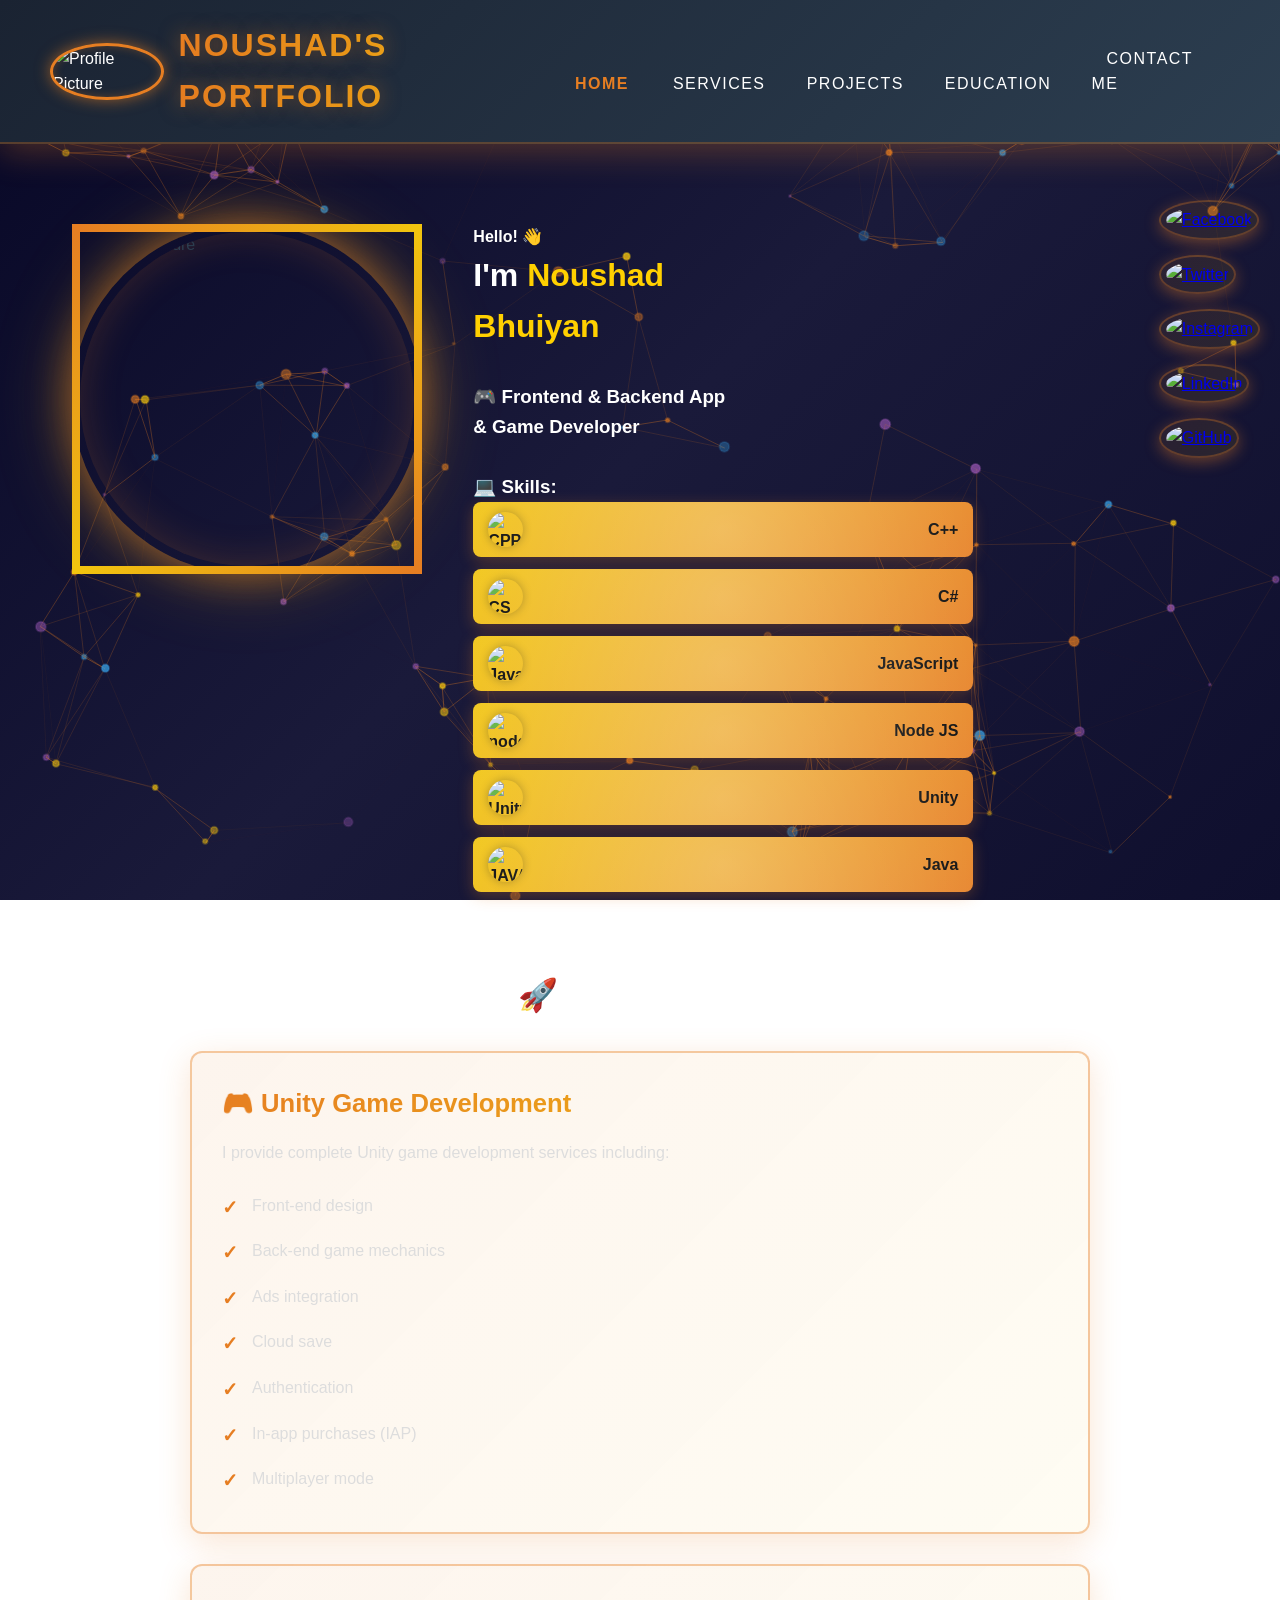
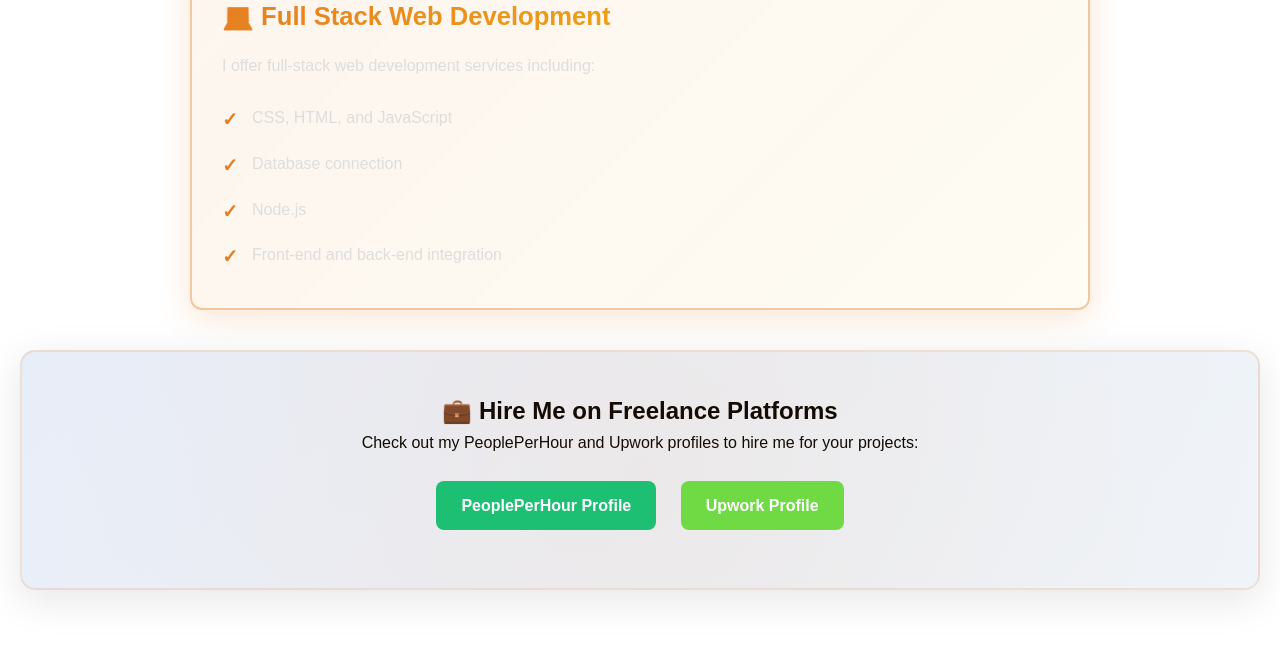
==== index.html @ a870f648 "update porfolio" ====
<!DOCTYPE html>
<html lang="en">
<head>
    <meta charset="UTF-8">
    <meta name="viewport" content="width=device-width, initial-scale=1.0">
    <title>Portfolio</title>
    <link rel="stylesheet" href="styles.css">
    <link rel="stylesheet" href="./styles/services.css">
    <link rel="stylesheet" href="./styles/project.css">
</head>
<body>
    <header>
        
        <div class="logo">
            <div class="profile-container">
                <img src="./images/default-image.png" alt="Profile Picture" class="profile-picture" id="profilePicture">
                <!-- <img src="./images/edit-icon.png" alt="Edit Icon" class="edit-icon">
                <input type="file" id="imageInput" accept="image/*" style="display: none;"> -->
            </div>
            <h1>Noushad's Portfolio</h1>
            
        </div>
        <nav>
            <ul class="nav-links">
                <li><a href="index.html">Home</a></li>
                <li><a href="./pages/services.html">Services</a></li>
                <li><a href="./pages/project.html">Projects</a></li>
                <li><a href="./pages/about.html">Education</a></li>
                <li><a href="./pages/contact.html">Contact Me</a></li>
            </ul>
        </nav>
    </header>
    <!-- Social media section -->
    <div class="social-media">
        <a href="https://www.facebook.com/mdamir.khan.7587370" target="_blank">
            <img src="images/fb.png" alt="Facebook" class="social-icon">
        </a>
        <a href="https://x.com/bhuiyan_noushad?t=mPYMLCZPSE2bzzD5JluKeQ&s=09" target="_blank">
            <img src="images/twitter.png" alt="Twitter" class="social-icon">
        </a>
        <a href="https://www.upwork.com/freelancers/~0193bcc1ac56d08c40" target="_blank">
            <img src="images/upwork.png" alt="Instagram" class="social-icon">
        </a>
        <a href="https://www.linkedin.com/in/md-noushad-a966a8278/" target="_blank">
            <img src="images/linkedin.png" alt="LinkedIn" class="social-icon">
        </a>
        <a href="https://github.com/noushad970" target="_blank">
            <img src="images/git.png" alt="GitHub" class="social-icon">
        </a>
    </div>
    <!-- Profile picture with skill section -->
    <main class="main-section">
        <div class="content-containerMain">
            <!-- Left Side: Picture -->
            <div class="left-side">
                <img src="./images/my-photo.jpg" alt="Profile Picture" class="profile-pictureMain">
            </div>
        
            <!-- Right Side: About Me and Skills -->
            <div class="right-side">
                <h4 style="color:white; animation: fadeInUp 0.6s ease-out;">Hello! 👋</h4>
                <h1 style="color:white; animation: fadeInUp 0.8s ease-out 0.1s backwards;"> I'm <strong style="color:rgb(255, 208, 0)">Noushad</strong></h1>
                <h1 style="color:rgb(255, 208, 0); animation: fadeInUp 0.8s ease-out 0.2s backwards;"><strong>Bhuiyan</strong></h1>
                
                <h3 style="color:white; animation: fadeInUp 0.8s ease-out 0.3s backwards;"><br>🎮 Frontend & Backend App<br>& Game Developer</h3>
                
                <h3 style="color:white; animation: fadeInUp 0.8s ease-out 0.4s backwards;"><br>💻 Skills:</h3>
                <div class="skills-container">
                   
                <ul class="skills-list">
                    <li data-gif="./images/coding.gif">
                        <img src="./images/c++.gif" alt="CPP Logo" class="skill-logo">
                        C++
                    </li>
                    <li data-gif="./images/API.gif">
                        <img src="./images/csLogo.gif" alt="CS Logo" class="skill-logo">
                        C#
                    </li>
                    <li data-gif="./images/Fullstack.gif">
                        <img src="./images/jslogo.webp" alt="JavaScript Logo" class="skill-logo">
                        JavaScript
                    </li>
                    <li data-gif="./images/nodejs anim.gif">
                        <img src="./images/nodejs.png" alt="nodejs Logo" class="skill-logo">
                        Node JS
                    </li>
                    <li data-gif="./images/game.gif">
                        <img src="./images/unity.gif" alt="Unity Logo" class="skill-logo">
                        Unity
                    </li>
                    <li data-gif="./images/Java-animation.gif">
                        <img src="./images/java-logo.gif" alt="JAVA Logo" class="skill-logo">
                        Java
                    </li>
                    
                    
                </ul>
            </div>
                <!-- Popup GIF Container -->
                <div class="popup-container" id="popupContainer">
                    <img src="" alt="Skill Animation" id="popupImage" />
                </div>
            </div>
        </div>
        
    <script src="./scripts/services.js"></script>
        <br>
        <h1 style="color: white; text-align: center; animation: fadeInUp 0.8s ease-out;">🚀 My Services:</h1>
        <section class="service-section">
            <div class="content">
                <h2 class="service-header">🎮 Unity Game Development</h2>
                <p>I provide complete Unity game development services including:</p>
                <ul>
                    <li>Front-end design</li>
                    <li>Back-end game mechanics</li>
                    <li>Ads integration</li>
                    <li>Cloud save</li>
                    <li>Authentication</li>
                    <li>In-app purchases (IAP)</li>
                    <li>Multiplayer mode</li>
                </ul>
            </div>
        </section>

        <section class="service-section">
            <div class="content">
                <h2 class="service-header">💻 Full Stack Web Development</h2>
                <p>I offer full-stack web development services including:</p>
                <ul>
                    <li>CSS, HTML, and JavaScript</li>
                    <li>Database connection</li>
                    <li>Node.js</li>
                    <li>Front-end and back-end integration</li>
                </ul>
            </div>
        </section>

        <!-- Fiverr and Upwork Section -->
        <section class="profile-section">
            <h2 style="color:rgb(0, 0, 0)">💼 Hire Me on Freelance Platforms</h2>
            <p style="color:rgb(0, 0, 0)">Check out my PeoplePerHour and Upwork profiles to hire me for your projects:</p>
            <div class="profile-links">
                <a href="https://www.peopleperhour.com/freelancer/technology-programming/md_noushad-bhuiyan-game-and-app-developer-zzvnzvnj" target="_blank" class="profile-link fiverr">PeoplePerHour Profile</a>
                <a href="https://www.upwork.com/freelancers/~0193bcc1ac56d08c40" target="_blank" class="profile-link upwork">Upwork Profile</a>
            </div>
            
        </section>
        
        
    </main>
    
    <canvas id="backgroundCanvas"></canvas>
    <script src="script.js">
        
    </script>
   
</body>
</html>
---- styles.css ----
/* Canvas Fullscreen Background */
canvas#backgroundCanvas {
    position: fixed;
    top: 0;
    left: 0;
    width: 100%;
    height: 100%;
    z-index: -1;
}




/* General Reset */
* {
    margin: 0;
    padding: 0;
    box-sizing: border-box;
}

body {
    font-family: 'Poppins', sans-serif;
    background: linear-gradient(135deg, #070726 0%, #1a1a3a 50%, #0f0f2e 100%);
    background-attachment: fixed;
    color: #2c3e50;
    display: flex;
    flex-direction: column;
    overflow-x: hidden;
    justify-content: flex-start;
}


/* Header Styling */
header {
    display: flex;
    justify-content: space-between;
    align-items: center;
    padding: 20px 50px;
    background: linear-gradient(135deg, #1a2332 0%, #2c3e50 100%);
    color: #fff;
    position: sticky;
    top: 0;
    z-index: 1000;
    box-shadow: 0 8px 32px rgba(230, 126, 34, 0.3);
    backdrop-filter: blur(10px);
    border-bottom: 2px solid rgba(230, 126, 34, 0.3);
}

.logo h1 {
    font-size: 32px;
    font-weight: bold;
    text-transform: uppercase;
    letter-spacing: 2px;
    background: linear-gradient(90deg, #e67e22, #f1c40f, #e67e22);
    -webkit-background-clip: text;
    -webkit-text-fill-color: transparent;
    background-size: 300% 100%;
    animation: gradientText 4s infinite;
    text-shadow: 0 0 20px rgba(230, 126, 34, 0.5);
}

@keyframes gradientText {
    0% { background-position: 0% 50%; }
    50% { background-position: 100% 50%; }
    100% { background-position: 0% 50%; }
}

.nav-links {
    list-style: none;
    display: flex;
    gap: 20px;
}

.nav-links li {
    position: relative;
}

.nav-links a {
    text-decoration: none;
    color: #fff;
    font-size: 16px;
    font-weight: 500;
    transition: all 0.3s ease;
    text-transform: uppercase;
    letter-spacing: 1.5px;
    position: relative;
    padding: 8px 15px;
    border-radius: 5px;
}

/* Hover Animation */
.nav-links a::before {
    content: '';
    position: absolute;
    inset: 0;
    background: linear-gradient(135deg, #e67e22, #f1c40f);
    border-radius: 5px;
    opacity: 0;
    z-index: -1;
    transition: opacity 0.3s ease;
}

.nav-links a:hover::before,
.nav-links a:focus::before {
    opacity: 0.2;
}

.nav-links a:hover {
    color: #fff;
    transform: translateY(-3px);
    box-shadow: 0 8px 16px rgba(230, 126, 34, 0.4);
}

/* Active Link Style */
.nav-links a.active {
    font-weight: bold;
    color: #e67e22;
}



/* Logo Styling */
.logo {
    display: flex;
    align-items: center;
    gap: 15px;
}

.logo h1 {
    font-size: 32px;
    font-weight: bold;
    text-transform: uppercase;
    letter-spacing: 2px;
    background: linear-gradient(90deg, #e67e22, #f1c40f);
    -webkit-background-clip: text;
    -webkit-text-fill-color: transparent;
    animation: gradientText 3s infinite;
}

.profile-container {
    position: relative;
    display: inline-block;
}

.profile-picture {
    width: 50px;
    height: 50px;
    border-radius: 50%;
    object-fit: cover;
    border: 3px solid #e67e22;
    box-shadow: 0 0 15px rgba(230, 126, 34, 0.6), inset 0 0 10px rgba(230, 126, 34, 0.3);
    cursor: pointer;
    transition: all 0.3s ease;
    animation: profileGlow 2s ease-in-out infinite;
}

@keyframes profileGlow {
    0%, 100% { box-shadow: 0 0 15px rgba(230, 126, 34, 0.6), inset 0 0 10px rgba(230, 126, 34, 0.3); }
    50% { box-shadow: 0 0 25px rgba(230, 126, 34, 0.9), inset 0 0 15px rgba(230, 126, 34, 0.5); }
}

.edit-icon {
    position: absolute;
    width: 16px;
    height: 16px;
    bottom: 0;
    right: 0;
    background-color: #fff;
    border-radius: 50%;
    padding: 2px;
    box-shadow: 0 0 5px rgba(0, 0, 0, 0.2);
    display: none;
    cursor: pointer;
}

.profile-container:hover .edit-icon {
    display: block;
}

.profile-container:hover .profile-picture {
    transform: scale(1.15);
    filter: brightness(1.2);
}
/* Content Container Styling */
.content-containerMain {
    display: flex;
    justify-content: space-between;
    align-items: flex-start;
    gap: 40px;
    padding: 40px;
    animation: fadeInUp 0.8s ease-out;
}

/* Left Side (Picture) */
.left-side {
    flex: 1;
    display: flex;
    justify-content: center;
    align-items: center;
}

.profile-pictureMain {
    width: 350px;
    height: 350px;
    border-radius: 50%;
    border: 8px solid;
    border-image: linear-gradient(135deg, #e67e22, #f1c40f, #e67e22) 1;
    object-fit: cover;
    box-shadow: 0 0 40px rgba(230, 126, 34, 0.6),
                0 0 80px rgba(241, 196, 15, 0.3),
                inset 0 0 40px rgba(230, 126, 34, 0.2);
    animation: float 3s ease-in-out infinite;
}

@keyframes float {
    0%, 100% { transform: translateY(0px); }
    50% { transform: translateY(-20px); }
}

/* Right Side (Skills and About) */
.right-side {
    flex: 2;
}

/* Skills Styling */
.skills-list {
    list-style-type: none;
    padding: 0;
    margin: 0;
}

.skills-list li {
    display: flex;
    align-items: center;
    justify-content: space-between;
    background: linear-gradient(135deg, #f1c40f 0%, #e67e22 100%);
    color: #000000;
    padding: 12px 15px;
    margin-bottom: 12px;
    border-radius: 8px;
    cursor: pointer;
    font-size: 16px;
    font-weight: 700;
    position: relative;
    width: 500px;
    height: 55px;
    box-sizing: border-box;
    transition: all 0.3s cubic-bezier(0.175, 0.885, 0.32, 1.275);
    box-shadow: 0 4px 15px rgba(230, 126, 34, 0.3);
    overflow: hidden;
}

.skills-list li::before {
    content: '';
    position: absolute;
    top: -50%;
    left: -50%;
    width: 200%;
    height: 200%;
    background: radial-gradient(circle, rgba(255,255,255,0.3) 0%, transparent 70%);
    animation: shimmer 3s infinite;
}

@keyframes shimmer {
    0% { transform: translate(-100%, -100%) rotate(45deg); }
    100% { transform: translate(100%, 100%) rotate(45deg); }
}

.skills-list li:hover {
    background: linear-gradient(135deg, #e67e22 0%, #d66c0c 100%);
    transform: translateY(-5px) scale(1.05);
    box-shadow: 0 8px 25px rgba(230, 126, 34, 0.6);
}

/* Skill Logo */
.skill-logo {
    width: 35px;
    height: 35px;
    margin-right: 12px;
    border-radius: 50%;
    flex-shrink: 0;
    box-shadow: 0 0 10px rgba(0, 0, 0, 0.3);
    transition: all 0.3s ease;
    animation: rotateSpin 4s linear infinite;
}

.skills-list li:hover .skill-logo {
    transform: scale(1.2) rotate(10deg);
    animation-duration: 1s;
}

@keyframes rotateSpin {
    0% { transform: rotate(0deg); }
    100% { transform: rotate(360deg); }
}
/* Popup Animation */
.popup-container {
    position: fixed;
    top: 50%;
    left: 50%;
    transform: translate(-50%, -50%) scale(0) rotate(-10deg);
    background: linear-gradient(135deg, rgba(0, 0, 0, 0.95), rgba(40, 40, 70, 0.95));
    padding: 30px;
    border-radius: 15px;
    display: flex;
    justify-content: center;
    align-items: center;
    z-index: 9999;
    transition: all 0.4s cubic-bezier(0.175, 0.885, 0.32, 1.275);
    opacity: 0;
    box-shadow: 0 0 50px rgba(230, 126, 34, 0.5);
    border: 2px solid rgba(230, 126, 34, 0.6);
    backdrop-filter: blur(10px);
}

.popup-container img {
    max-width: 350px;
    max-height: 350px;
    border-radius: 12px;
    box-shadow: 0 0 30px rgba(230, 126, 34, 0.4);
    animation: popupImageGlow 2s ease-in-out infinite;
}

@keyframes popupImageGlow {
    0%, 100% { filter: drop-shadow(0 0 10px rgba(230, 126, 34, 0.4)); }
    50% { filter: drop-shadow(0 0 20px rgba(241, 196, 15, 0.6)); }
}

/* Show Popup */
.popup-container.active {
    transform: translate(-50%, -50%) scale(1) rotate(0deg);
    opacity: 1;
}

/* Close button for popup */
.popup-close {
    position: absolute;
    top: 10px;
    right: 10px;
    width: 30px;
    height: 30px;
    background: #e67e22;
    border: none;
    border-radius: 50%;
    cursor: pointer;
    font-size: 20px;
    color: white;
    transition: all 0.3s ease;
    z-index: 10001;
}

.popup-close:hover {
    background: #f1c40f;
    transform: scale(1.2) rotate(90deg);
}
/* Social Media Container */
.social-media {
    position: fixed; /* Keeps the icons fixed on the screen */
    right: 20px; /* Position 20px away from the right edge */
    top: 200px; /* Start 100px from the top */
    display: flex;
    flex-direction: column; /* Arrange icons in a vertical line */
    gap: 15px; /* Space between the icons */
}

/* Social Media Icons */
.social-icon {
    width: 45px;
    height: 45px;
    border-radius: 50%;
    box-shadow: 0 4px 15px rgba(230, 126, 34, 0.4);
    transition: all 0.3s cubic-bezier(0.175, 0.885, 0.32, 1.275);
    background: linear-gradient(135deg, rgba(230, 126, 34, 0.1), rgba(241, 196, 15, 0.1));
    padding: 5px;
    border: 2px solid rgba(230, 126, 34, 0.3);
}

.social-icon:hover {
    transform: scale(1.3) translateY(-5px) rotate(10deg);
    box-shadow: 0 8px 25px rgba(230, 126, 34, 0.7);
    border-color: #e67e22;
}
/* About Page Container */
.about-container {
    width: 80%;
    margin: auto;
    padding: 20px;
}

/* Education Section */
.education-section {
    display: flex;
    align-items: center;
    margin-bottom: 30px;
    border: 2px solid rgba(230, 126, 34, 0.3);
    border-radius: 15px;
    padding: 20px;
    box-shadow: 0 8px 30px rgba(230, 126, 34, 0.2);
    background: linear-gradient(135deg, rgba(230, 126, 34, 0.05), rgba(241, 196, 15, 0.05));
    transition: all 0.3s ease;
    animation: slideInLeft 0.6s ease-out;
}

.education-section:hover {
    transform: translateX(10px);
    box-shadow: 0 12px 40px rgba(230, 126, 34, 0.4);
    border-color: #e67e22;
}

/* Education Image */
.edu-image {
    width: 450px;
    height: 300px;
    margin-right: 20px;
    border-radius: 10px;
    object-fit: cover;
    box-shadow: 0 8px 20px rgba(230, 126, 34, 0.3);
    transition: all 0.3s ease;
    filter: brightness(0.9);
}

.education-section:hover .edu-image {
    filter: brightness(1.1);
    transform: scale(1.05);
}

/* Education Details */
.edu-details {
    flex-grow: 1;
}

.edu-details h3 {
    margin: 0;
    font-size: 18px;
}

.edu-details a {
    text-decoration: none;
    color: #ffffff;
    transition: color 0.3s;
}

.edu-details a:hover {
    color: #ffffff;
}

.edu-details p {
    margin: 10px 0;
}
.profile-section1 {
    text-align: center;
    padding: 40px;
    background: linear-gradient(135deg, #e8f1ff, #f0f8ff);
    margin: 40px auto;
    border-radius: 15px;
    animation: slideInUp 0.8s ease-out;
    box-shadow: 0 10px 40px rgba(0, 0, 0, 0.1);
    border: 2px solid rgba(230, 126, 34, 0.2);
    position: relative;
    overflow: hidden;
}

.profile-section1::before {
    content: '';
    position: absolute;
    top: -50%;
    right: -50%;
    width: 200%;
    height: 200%;
    background: radial-gradient(circle, rgba(230, 126, 34, 0.1) 0%, transparent 70%);
    animation: orbitalMove 8s linear infinite;
}

@keyframes orbitalMove {
    0% { transform: translate(0, 0) rotate(0deg); }
    100% { transform: translate(0, 0) rotate(360deg); }
}
.profile-links {
    margin-top: 15px;
}

.profile-link {
    text-decoration: none;
    padding: 12px 25px;
    margin: 10px;
    border-radius: 8px;
    color: white;
    font-weight: bold;
    transition: all 0.3s cubic-bezier(0.175, 0.885, 0.32, 1.275);
    position: relative;
    display: inline-block;
    overflow: hidden;
}

.profile-link::before {
    content: '';
    position: absolute;
    top: 0;
    left: -100%;
    width: 100%;
    height: 100%;
    background: rgba(255, 255, 255, 0.2);
    transition: left 0.5s ease;
    z-index: -1;
}

.profile-link:hover::before {
    left: 100%;
}

.fiverr {
    background: #1dbf73;
}

.fiverr:hover {
    background: #17a566;
    transform: translateY(-3px) scale(1.05);
    box-shadow: 0 8px 20px rgba(29, 191, 115, 0.4);
}

.upwork {
    background: #6fda44;
}

.upwork:hover {
    background: #5fb638;
    transform: translateY(-3px) scale(1.05);
    box-shadow: 0 8px 20px rgba(111, 218, 68, 0.4);
}

/* Main animations */
@keyframes fadeInUp {
    from {
        opacity: 0;
        transform: translateY(30px);
    }
    to {
        opacity: 1;
        transform: translateY(0);
    }
}

@keyframes slideInLeft {
    from {
        opacity: 0;
        transform: translateX(-50px);
    }
    to {
        opacity: 1;
        transform: translateX(0);
    }
}

@keyframes slideInUp {
    from {
        opacity: 0;
        transform: translateY(50px);
    }
    to {
        opacity: 1;
        transform: translateY(0);
    }
}
---- styles/services.css ----
/* General Styles */
body {
    font-family: 'Poppins', sans-serif;
    margin: 0;
    padding: 0;
    overflow-x: hidden; 
    line-height: 1.6;
}

header h1 {
    margin: 0;
}

main {
    padding: 40px 20px;
}

.service-section {
    margin: 30px auto;
    padding: 30px;
    border: 2px solid rgba(230, 126, 34, 0.4);
    border-radius: 12px;
    background: linear-gradient(135deg, rgba(230, 126, 34, 0.08), rgba(241, 196, 15, 0.05));
    box-shadow: 0 8px 32px rgba(230, 126, 34, 0.2);
    max-width: 900px;
    transition: all 0.4s cubic-bezier(0.175, 0.885, 0.32, 1.275);
    animation: slideInUp 0.6s ease-out;
    position: relative;
    overflow: hidden;
}

.service-section::before {
    content: '';
    position: absolute;
    top: 0;
    left: -100%;
    width: 100%;
    height: 100%;
    background: linear-gradient(90deg, transparent, rgba(255, 255, 255, 0.1), transparent);
    transition: left 0.6s ease;
    pointer-events: none;
}

.service-section:hover::before {
    left: 100%;
}

.service-section:hover {
    transform: translateY(-8px);
    border-color: #e67e22;
    box-shadow: 0 12px 48px rgba(230, 126, 34, 0.35);
}

.service-header {
    position: relative;
    color: #fff;
    margin-bottom: 15px;
    cursor: pointer;
    transition: all 0.3s ease;
    font-size: 1.6em;
    background: linear-gradient(135deg, #e67e22, #f1c40f);
    -webkit-background-clip: text;
    -webkit-text-fill-color: transparent;
    background-clip: text;
}

.service-section:hover .service-header {
    transform: translateX(10px);
}

.service-section ul {
    list-style: none;
    padding: 0;
}

.service-section li {
    padding: 10px 0;
    padding-left: 30px;
    color: #ddd;
    position: relative;
    transition: all 0.3s ease;
    animation: fadeInUp 0.5s ease-out backwards;
}

.service-section li:nth-child(1) { animation-delay: 0.1s; }
.service-section li:nth-child(2) { animation-delay: 0.2s; }
.service-section li:nth-child(3) { animation-delay: 0.3s; }
.service-section li:nth-child(4) { animation-delay: 0.4s; }
.service-section li:nth-child(5) { animation-delay: 0.5s; }
.service-section li:nth-child(6) { animation-delay: 0.6s; }
.service-section li:nth-child(7) { animation-delay: 0.7s; }

.service-section li::before {
    content: '✓';
    position: absolute;
    left: 0;
    color: #e67e22;
    font-weight: bold;
    font-size: 1.2em;
    animation: checkBounce 0.6s ease-out backwards;
}

.service-section li:nth-child(1)::before { animation-delay: 0.1s; }
.service-section li:nth-child(2)::before { animation-delay: 0.2s; }
.service-section li:nth-child(3)::before { animation-delay: 0.3s; }
.service-section li:nth-child(4)::before { animation-delay: 0.4s; }
.service-section li:nth-child(5)::before { animation-delay: 0.5s; }
.service-section li:nth-child(6)::before { animation-delay: 0.6s; }
.service-section li:nth-child(7)::before { animation-delay: 0.7s; }

@keyframes checkBounce {
    0% {
        transform: scale(0) rotate(-45deg);
        opacity: 0;
    }
    50% {
        transform: scale(1.2) rotate(5deg);
    }
    100% {
        transform: scale(1) rotate(0deg);
        opacity: 1;
    }
}

.service-section:hover li {
    transform: translateX(5px);
}

.service-section p {
    color: #ddd;
    margin: 15px 0;
    line-height: 1.8;
}

/* Animation keyframes */
@keyframes slideInUp {
    from {
        opacity: 0;
        transform: translateY(50px);
    }
    to {
        opacity: 1;
        transform: translateY(0);
    }
}

@keyframes fadeInUp {
    from {
        opacity: 0;
        transform: translateY(20px);
    }
    to {
        opacity: 1;
        transform: translateY(0);
    }
}
.profile-section {
    text-align: center;
    padding: 40px;
    background: linear-gradient(135deg, #e8f1ff, #f0f8ff);
    margin: 40px auto;
    border-radius: 15px;
    animation: slideInUp 0.8s ease-out;
    box-shadow: 0 10px 40px rgba(0, 0, 0, 0.1);
    border: 2px solid rgba(230, 126, 34, 0.2);
    position: relative;
    overflow: hidden;
}

.profile-section::before {
    content: '';
    position: absolute;
    top: -50%;
    right: -50%;
    width: 200%;
    height: 200%;
    background: radial-gradient(circle, rgba(230, 126, 34, 0.1) 0%, transparent 70%);
    animation: orbitalMove 8s linear infinite;
}

@keyframes orbitalMove {
    0% { transform: translate(0, 0) rotate(0deg); }
    100% { transform: translate(0, 0) rotate(360deg); }
}
.profile-links {
    margin-top: 15px;
}

.profile-link {
    text-decoration: none;
    padding: 12px 25px;
    margin: 10px;
    border-radius: 8px;
    color: white;
    font-weight: bold;
    transition: all 0.3s cubic-bezier(0.175, 0.885, 0.32, 1.275);
    position: relative;
    display: inline-block;
    overflow: hidden;
}

.profile-link::before {
    content: '';
    position: absolute;
    top: 0;
    left: -100%;
    width: 100%;
    height: 100%;
    background: rgba(255, 255, 255, 0.2);
    transition: left 0.5s ease;
    z-index: -1;
}

.profile-link:hover::before {
    left: 100%;
}

.fiverr {
    background: #1dbf73;
}

.fiverr:hover {
    background: #17a566;
    transform: translateY(-3px) scale(1.05);
    box-shadow: 0 8px 20px rgba(29, 191, 115, 0.4);
}

.upwork {
    background: #6fda44;
}

.upwork:hover {
    background: #5fb638;
    transform: translateY(-3px) scale(1.05);
    box-shadow: 0 8px 20px rgba(111, 218, 68, 0.4);
}
---- styles/project.css ----
/* General Styling for Project Sections */
.project-section {
    display: flex;
    flex-direction: row;
    align-items: center;
    justify-content: space-between;
    padding: 30px;
    margin: 50px auto;
    border-radius: 15px;
    width: 90%;
    max-width: 1200px;
    transition: all 0.4s cubic-bezier(0.175, 0.885, 0.32, 1.275);
    position: relative;
    overflow: hidden;
    box-shadow: 0 8px 32px rgba(0, 0, 0, 0.3);
    animation: slideInUp 0.8s ease-out backwards;
}

.project-section::before {
    content: '';
    position: absolute;
    inset: 0;
    background: linear-gradient(135deg, transparent 0%, rgba(255, 255, 255, 0.05) 50%, transparent 100%);
    opacity: 0;
    transition: opacity 0.3s ease;
    pointer-events: none;
}

.project-section:hover::before {
    opacity: 1;
}

/* Project 1 Section */
.project-section:nth-child(1) {
    animation-delay: 0.2s;
    background: linear-gradient(135deg, #ffafbd, #ffc3a0);
}

.project-section:nth-child(1):hover {
    transform: translateY(-10px) rotate(1deg) scale(1.02);
    box-shadow: 0 15px 40px rgba(255, 175, 189, 0.4);
}

/* Project 2 Section */
.project-section:nth-child(2) {
    animation-delay: 0.4s;
    background: linear-gradient(135deg, #c9ffbf, #ffafbd);
}

.project-section:nth-child(2):hover {
    transform: translateY(-10px) rotate(-1deg) scale(1.02);
    box-shadow: 0 15px 40px rgba(201, 255, 191, 0.4);
}

/* Project 3 Section */
.project-section:nth-child(3) {
    animation-delay: 0.6s;
    background: linear-gradient(135deg, #a1c4fd, #c2e9fb);
}

.project-section:nth-child(3):hover {
    transform: translateY(-10px) rotate(1deg) scale(1.02);
    box-shadow: 0 15px 40px rgba(161, 196, 253, 0.4);
}

/* Project 4 Section */
.project-section:nth-child(4) {
    animation-delay: 0.8s;
    background: linear-gradient(135deg, #d4fc79, #96e6a1);
}

.project-section:nth-child(4):hover {
    transform: translateY(-10px) rotate(-1deg) scale(1.02);
    box-shadow: 0 15px 40px rgba(212, 252, 121, 0.4);
}

/* Project 5 Section */
.project-section:nth-child(5) {
    animation-delay: 1s;
    background: linear-gradient(135deg, #ffa751, #ffe259);
}

.project-section:nth-child(5):hover {
    transform: translateY(-10px) rotate(1deg) scale(1.02);
    box-shadow: 0 15px 40px rgba(255, 167, 81, 0.4);
}

/* Project 6 Section */
.project-section:nth-child(6) {
    animation-delay: 1.2s;
    background: linear-gradient(135deg, #ff6b9d, #c06c84);
}

.project-section:nth-child(6):hover {
    transform: translateY(-10px) rotate(-1deg) scale(1.02);
    box-shadow: 0 15px 40px rgba(255, 107, 157, 0.4);
}

/* Project 7 Section */
.project-section:nth-child(7) {
    animation-delay: 1.4s;
    background: linear-gradient(135deg, #667eea, #764ba2);
}

.project-section:nth-child(7):hover {
    transform: translateY(-10px) rotate(1deg) scale(1.02);
    box-shadow: 0 15px 40px rgba(102, 126, 234, 0.4);
}

/* Project 8 Section */
.project-section:nth-child(8) {
    animation-delay: 1.6s;
    background: linear-gradient(135deg, #f093fb, #f5576c);
}

.project-section:nth-child(8):hover {
    transform: translateY(-10px) rotate(-1deg) scale(1.02);
    box-shadow: 0 15px 40px rgba(245, 87, 108, 0.4);
}

/* Video Container */
.video-container {
    flex: 1;
    min-width: 400px;
    margin-right: 30px;
}

.video-container iframe {
    width: 100%;
    height: 280px;
    border-radius: 12px;
    box-shadow: 0 8px 20px rgba(0, 0, 0, 0.2);
    transition: all 0.3s ease;
    border: 3px solid rgba(255, 255, 255, 0.3);
}

.project-section:hover .video-container iframe {
    box-shadow: 0 12px 30px rgba(0, 0, 0, 0.4);
    transform: scale(1.05);
}

/* Description Box */
.description {
    flex: 1;
    text-align: left;
    font-size: 1.1rem;
    animation: fadeInUp 0.8s ease-in-out;
}

.description h2 {
    font-size: 1.8rem;
    margin-bottom: 15px;
    color: #333;
    font-weight: 700;
    text-shadow: 1px 1px 2px rgba(0, 0, 0, 0.1);
}

.description p {
    line-height: 1.8;
    margin: 8px 0;
    color: #444;
    transition: all 0.3s ease;
}

.description a {
    color: #0066cc;
    font-weight: bold;
    transition: all 0.3s ease;
    text-decoration: none;
    position: relative;
}

.description a::after {
    content: '';
    position: absolute;
    bottom: -2px;
    left: 0;
    width: 0;
    height: 2px;
    background: linear-gradient(90deg, #0066cc, #0052a3);
    transition: width 0.3s ease;
}

.description a:hover::after {
    width: 100%;
}

.description a:hover {
    color: #0052a3;
}

/* Animations */
@keyframes fadeInUp {
    from {
        transform: translateY(30px);
        opacity: 0;
    }
    to {
        transform: translateY(0);
        opacity: 1;
    }
}

@keyframes slideInUp {
    from {
        opacity: 0;
        transform: translateY(50px);
    }
    to {
        opacity: 1;
        transform: translateY(0);
    }
}

/* Add a subtle shadow effect for all sections */
.project-section:hover {
    box-shadow: 0px 8px 15px rgba(0, 0, 0, 0.2);
}
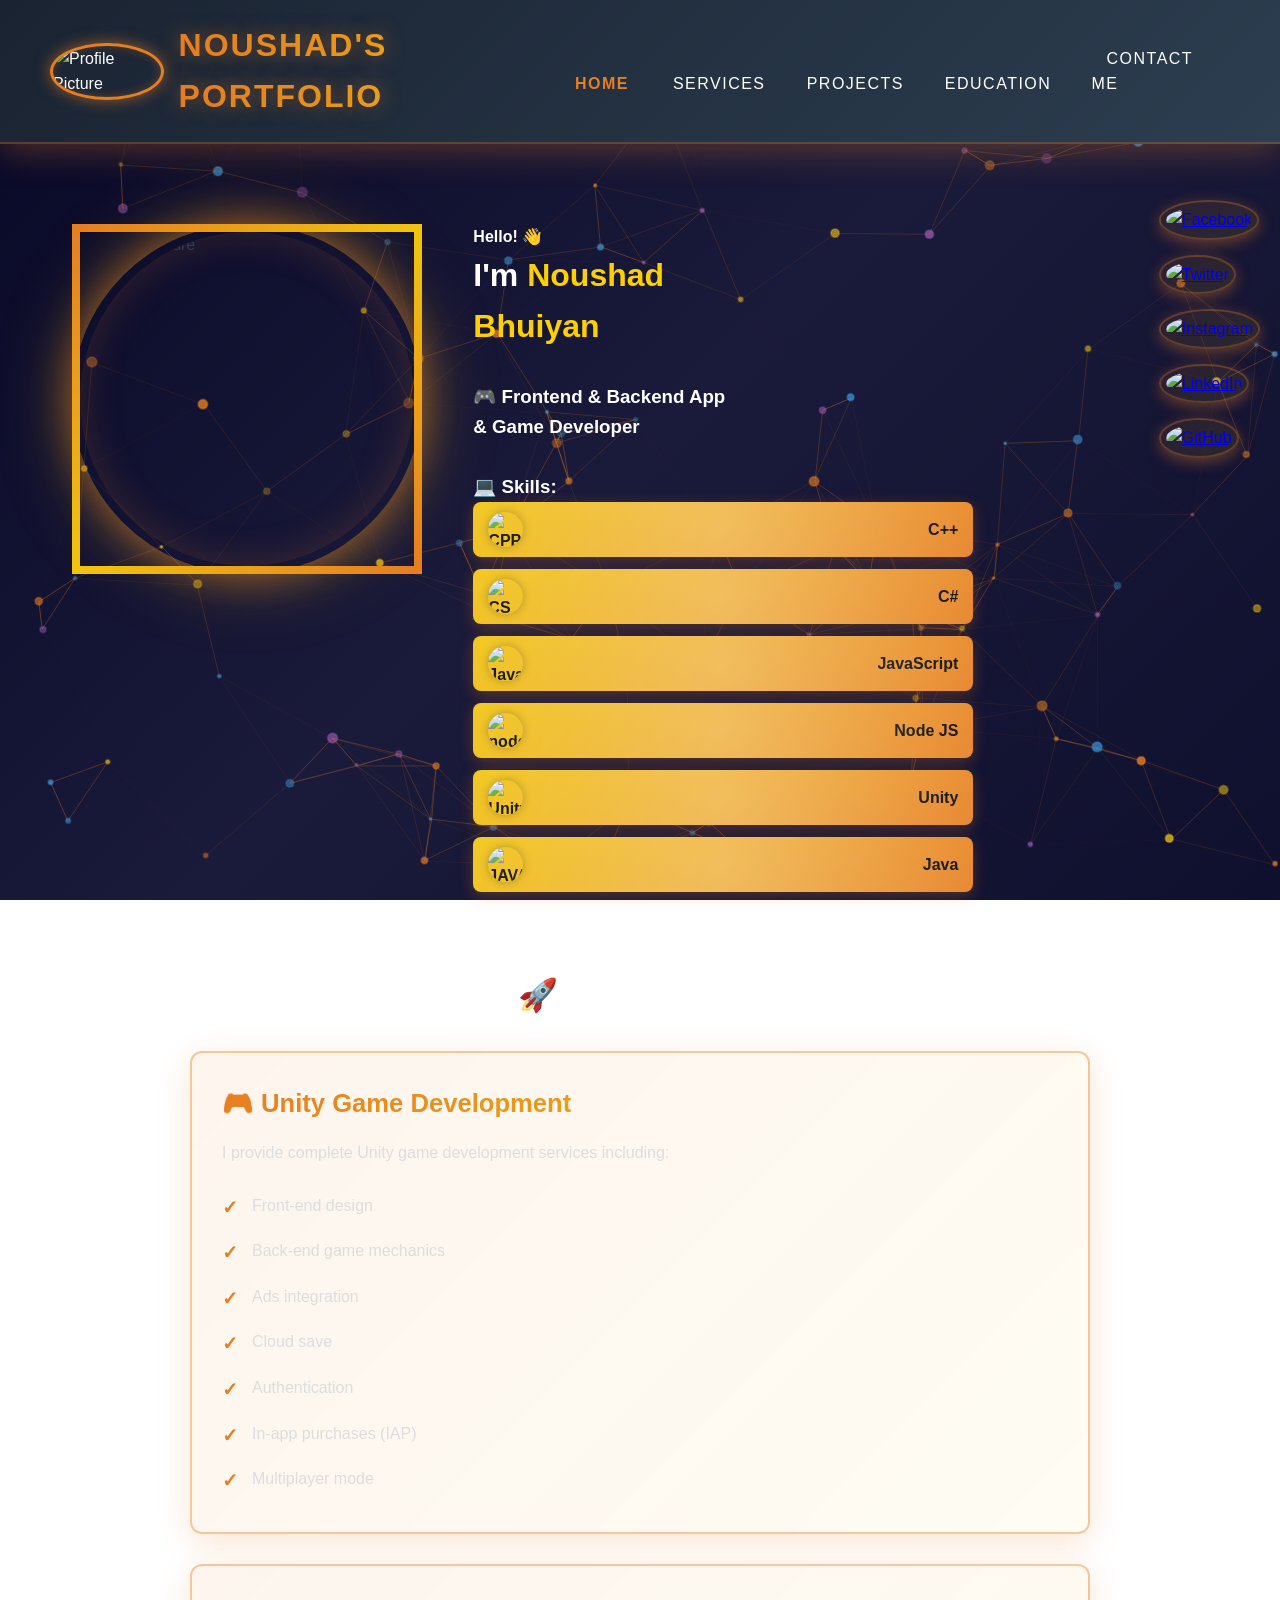
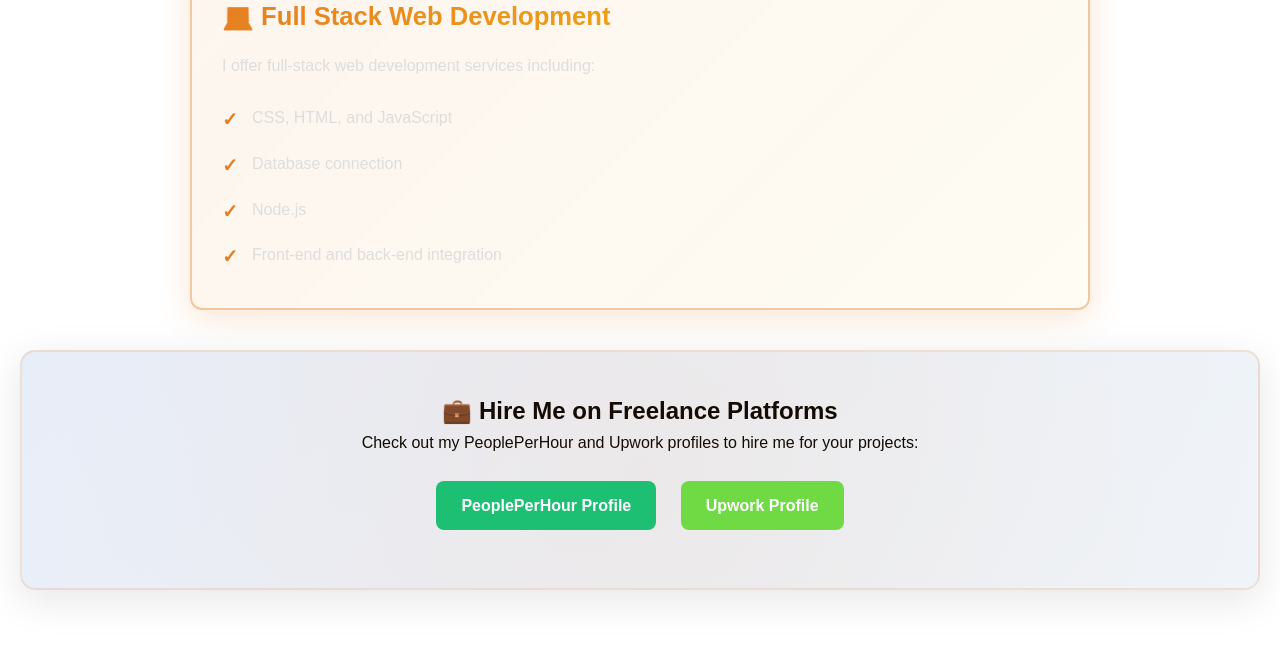
==== commit 2bf313e4: "updating projects" ====
--- a/index.html
+++ b/index.html
@@ -8,6 +8,7 @@
     <link rel="stylesheet" href="styles.css">
     <link rel="stylesheet" href="./styles/services.css">
     <link rel="stylesheet" href="./styles/project.css">
+    <link rel="stylesheet" href="./styles/responsive.css">
 </head>
 <body>
     <header>
@@ -19,9 +20,14 @@
                 <input type="file" id="imageInput" accept="image/*" style="display: none;"> -->
             </div>
             <h1>Noushad's Portfolio</h1>
-            
+
         </div>
-        <nav>
+        <button class="hamburger" id="hamburgerBtn" aria-label="Toggle navigation menu" aria-expanded="false">
+            <span></span>
+            <span></span>
+            <span></span>
+        </button>
+        <nav id="mainNav">
             <ul class="nav-links">
                 <li><a href="index.html">Home</a></li>
                 <li><a href="./pages/services.html">Services</a></li>
--- a/styles/project.css
+++ b/styles/project.css
@@ -14,6 +14,8 @@
     overflow: hidden;
     box-shadow: 0 8px 32px rgba(0, 0, 0, 0.3);
     animation: slideInUp 0.8s ease-out backwards;
+    background: linear-gradient(135deg, #2c3e50, #34495e);
+    color: #fff;
 }
 
 .project-section::before {
@@ -30,92 +32,106 @@
     opacity: 1;
 }
 
-/* Project 1 Section */
-.project-section:nth-child(1) {
-    animation-delay: 0.2s;
+/* Game Projects - unique gradients per project using class names */
+.project-section.game-1 {
     background: linear-gradient(135deg, #ffafbd, #ffc3a0);
-}
-
-.project-section:nth-child(1):hover {
+    color: #222;
+}
+
+.project-section.game-1:hover {
     transform: translateY(-10px) rotate(1deg) scale(1.02);
     box-shadow: 0 15px 40px rgba(255, 175, 189, 0.4);
 }
 
-/* Project 2 Section */
-.project-section:nth-child(2) {
-    animation-delay: 0.4s;
+.project-section.game-2 {
     background: linear-gradient(135deg, #c9ffbf, #ffafbd);
-}
-
-.project-section:nth-child(2):hover {
+    color: #222;
+}
+
+.project-section.game-2:hover {
     transform: translateY(-10px) rotate(-1deg) scale(1.02);
     box-shadow: 0 15px 40px rgba(201, 255, 191, 0.4);
 }
 
-/* Project 3 Section */
-.project-section:nth-child(3) {
-    animation-delay: 0.6s;
+.project-section.game-3 {
     background: linear-gradient(135deg, #a1c4fd, #c2e9fb);
-}
-
-.project-section:nth-child(3):hover {
+    color: #222;
+}
+
+.project-section.game-3:hover {
     transform: translateY(-10px) rotate(1deg) scale(1.02);
     box-shadow: 0 15px 40px rgba(161, 196, 253, 0.4);
 }
 
-/* Project 4 Section */
-.project-section:nth-child(4) {
-    animation-delay: 0.8s;
+.project-section.game-4 {
     background: linear-gradient(135deg, #d4fc79, #96e6a1);
-}
-
-.project-section:nth-child(4):hover {
+    color: #222;
+}
+
+.project-section.game-4:hover {
     transform: translateY(-10px) rotate(-1deg) scale(1.02);
     box-shadow: 0 15px 40px rgba(212, 252, 121, 0.4);
 }
 
-/* Project 5 Section */
-.project-section:nth-child(5) {
-    animation-delay: 1s;
+.project-section.game-5 {
     background: linear-gradient(135deg, #ffa751, #ffe259);
-}
-
-.project-section:nth-child(5):hover {
+    color: #222;
+}
+
+.project-section.game-5:hover {
     transform: translateY(-10px) rotate(1deg) scale(1.02);
     box-shadow: 0 15px 40px rgba(255, 167, 81, 0.4);
 }
 
-/* Project 6 Section */
-.project-section:nth-child(6) {
-    animation-delay: 1.2s;
+.project-section.game-6 {
     background: linear-gradient(135deg, #ff6b9d, #c06c84);
-}
-
-.project-section:nth-child(6):hover {
+    color: #fff;
+}
+
+.project-section.game-6:hover {
     transform: translateY(-10px) rotate(-1deg) scale(1.02);
     box-shadow: 0 15px 40px rgba(255, 107, 157, 0.4);
 }
 
-/* Project 7 Section */
-.project-section:nth-child(7) {
-    animation-delay: 1.4s;
+.project-section.game-7 {
+    background: linear-gradient(135deg, #11998e, #38ef7d);
+    color: #fff;
+}
+
+.project-section.game-7:hover {
+    transform: translateY(-10px) rotate(1deg) scale(1.02);
+    box-shadow: 0 15px 40px rgba(56, 239, 125, 0.4);
+}
+
+/* App Projects */
+.project-section.app-1 {
     background: linear-gradient(135deg, #667eea, #764ba2);
-}
-
-.project-section:nth-child(7):hover {
-    transform: translateY(-10px) rotate(1deg) scale(1.02);
+    color: #fff;
+}
+
+.project-section.app-1:hover {
+    transform: translateY(-10px) rotate(-1deg) scale(1.02);
     box-shadow: 0 15px 40px rgba(102, 126, 234, 0.4);
 }
 
-/* Project 8 Section */
-.project-section:nth-child(8) {
-    animation-delay: 1.6s;
+.project-section.app-2 {
     background: linear-gradient(135deg, #f093fb, #f5576c);
-}
-
-.project-section:nth-child(8):hover {
-    transform: translateY(-10px) rotate(-1deg) scale(1.02);
+    color: #fff;
+}
+
+.project-section.app-2:hover {
+    transform: translateY(-10px) rotate(1deg) scale(1.02);
     box-shadow: 0 15px 40px rgba(245, 87, 108, 0.4);
+}
+
+.project-section.app-3 {
+    background: linear-gradient(135deg, #0f2027, #203a43, #2c5364);
+    color: #fff;
+}
+
+.project-section.app-3:hover {
+    transform: translateY(-10px) rotate(-1deg) scale(1.02);
+    box-shadow: 0 15px 40px rgba(32, 58, 67, 0.6);
 }
 
 /* Video Container */
@@ -150,16 +166,36 @@
 .description h2 {
     font-size: 1.8rem;
     margin-bottom: 15px;
-    color: #333;
     font-weight: 700;
     text-shadow: 1px 1px 2px rgba(0, 0, 0, 0.1);
+}
+
+.project-section.game-1 .description h2,
+.project-section.game-2 .description h2,
+.project-section.game-3 .description h2,
+.project-section.game-4 .description h2,
+.project-section.game-5 .description h2 {
+    color: #222;
+}
+
+.project-section.game-6 .description h2,
+.project-section.game-7 .description h2,
+.project-section.app-1 .description h2,
+.project-section.app-2 .description h2,
+.project-section.app-3 .description h2 {
+    color: #fff;
 }
 
 .description p {
     line-height: 1.8;
     margin: 8px 0;
-    color: #444;
+    color: inherit;
     transition: all 0.3s ease;
+}
+
+.description ul {
+    margin-left: 20px;
+    color: inherit;
 }
 
 .description a {
@@ -168,6 +204,15 @@
     transition: all 0.3s ease;
     text-decoration: none;
     position: relative;
+}
+
+/* White-ish text for dark-gradient sections */
+.project-section.game-6 .description a,
+.project-section.game-7 .description a,
+.project-section.app-1 .description a,
+.project-section.app-2 .description a,
+.project-section.app-3 .description a {
+    color: #ffe259;
 }
 
 .description a::after {
@@ -177,7 +222,7 @@
     left: 0;
     width: 0;
     height: 2px;
-    background: linear-gradient(90deg, #0066cc, #0052a3);
+    background: currentColor;
     transition: width 0.3s ease;
 }
 
@@ -186,7 +231,7 @@
 }
 
 .description a:hover {
-    color: #0052a3;
+    filter: brightness(1.1);
 }
 
 /* Animations */
@@ -212,7 +257,9 @@
     }
 }
 
-/* Add a subtle shadow effect for all sections */
+/* Subtle hover shadow for all sections */
 .project-section:hover {
-    box-shadow: 0px 8px 15px rgba(0, 0, 0, 0.2);
-}
+    box-shadow: 0 8px 15px rgba(0, 0, 0, 0.2);
+}
+
+/* Responsive: handled in styles/responsive.css */
--- a/styles/responsive.css
+++ b/styles/responsive.css
@@ -0,0 +1,476 @@
+/* =========================================
+   GLOBAL RESPONSIVE STYLES
+   Breakpoints:
+     - 1600px+ (very large screens)
+     - 1200px (large desktops -> laptop)
+     - 992px (laptop -> tablet landscape)
+     - 768px (tablet -> mobile landscape)
+     - 600px (large mobile)
+     - 400px (small mobile)
+   ========================================= */
+
+/* ---------- Default: hamburger hidden (desktop) ---------- */
+.hamburger {
+    display: none;
+    flex-direction: column;
+    justify-content: center;
+    gap: 5px;
+    background: transparent;
+    border: none;
+    cursor: pointer;
+    padding: 8px;
+    border-radius: 6px;
+    transition: background 0.3s ease;
+}
+
+.hamburger:hover {
+    background: rgba(230, 126, 34, 0.15);
+}
+
+.hamburger span {
+    display: block;
+    width: 26px;
+    height: 3px;
+    background: linear-gradient(90deg, #e67e22, #f1c40f);
+    border-radius: 3px;
+    transition: all 0.3s cubic-bezier(0.175, 0.885, 0.32, 1.275);
+    transform-origin: center;
+}
+
+.hamburger.active span:nth-child(1) {
+    transform: translateY(8px) rotate(45deg);
+}
+
+.hamburger.active span:nth-child(2) {
+    opacity: 0;
+    transform: scaleX(0);
+}
+
+.hamburger.active span:nth-child(3) {
+    transform: translateY(-8px) rotate(-45deg);
+}
+
+/* ---------- Very large screens (>= 1600px) ---------- */
+@media (min-width: 1600px) {
+    .content-containerMain {
+        max-width: 1500px;
+        margin: 0 auto;
+    }
+
+    .project-section {
+        max-width: 1400px;
+    }
+
+    .profile-pictureMain {
+        width: 420px;
+        height: 420px;
+    }
+}
+
+/* ---------- Large screens (<= 1200px) ---------- */
+@media (max-width: 1200px) {
+    header {
+        padding: 18px 30px;
+    }
+
+    .logo h1 {
+        font-size: 26px;
+        letter-spacing: 1.5px;
+    }
+
+    .content-containerMain {
+        padding: 30px;
+        gap: 30px;
+    }
+
+    .profile-pictureMain {
+        width: 300px;
+        height: 300px;
+    }
+
+    .skills-list li {
+        width: 100%;
+        max-width: 500px;
+    }
+
+    .project-section {
+        width: 95%;
+        padding: 25px;
+    }
+
+    .video-container {
+        min-width: 320px;
+    }
+
+    .video-container iframe {
+        height: 240px;
+    }
+
+    .edu-image {
+        width: 360px;
+        height: 240px;
+    }
+}
+
+/* ---------- Tablets / small laptops (<= 992px) ---------- */
+@media (max-width: 992px) {
+    .content-containerMain {
+        flex-direction: column;
+        align-items: center;
+        text-align: center;
+    }
+
+    .left-side,
+    .right-side {
+        flex: none;
+        width: 100%;
+    }
+
+    .skills-list {
+        display: flex;
+        flex-direction: column;
+        align-items: center;
+    }
+
+    .skills-list li {
+        width: 100%;
+        max-width: 600px;
+    }
+
+    .project-section {
+        flex-direction: column;
+        gap: 20px;
+    }
+
+    .video-container {
+        min-width: 0;
+        width: 100%;
+        margin-right: 0;
+    }
+
+    .video-container iframe {
+        height: 280px;
+    }
+
+    .education-section {
+        flex-direction: column;
+        text-align: center;
+    }
+
+    .edu-image {
+        width: 100%;
+        max-width: 500px;
+        height: 250px;
+        margin-right: 0;
+        margin-bottom: 20px;
+    }
+
+    .social-media {
+        top: 150px;
+        right: 10px;
+        gap: 10px;
+    }
+
+    .social-icon {
+        width: 38px;
+        height: 38px;
+    }
+}
+
+/* ---------- Mobile landscape / tablets (<= 768px) ---------- */
+@media (max-width: 768px) {
+    header {
+        padding: 14px 20px;
+        flex-wrap: wrap;
+        gap: 12px;
+    }
+
+    .logo {
+        flex: 1;
+        min-width: 0;
+    }
+
+    .logo h1 {
+        font-size: 20px;
+        letter-spacing: 1px;
+    }
+
+    .profile-picture {
+        width: 40px;
+        height: 40px;
+    }
+
+    .hamburger {
+        display: flex;
+        order: 3;
+    }
+
+    nav {
+        order: 4;
+        width: 100%;
+        flex-basis: 100%;
+        max-height: 0;
+        overflow: hidden;
+        transition: max-height 0.4s ease;
+    }
+
+    nav.open {
+        max-height: 500px;
+    }
+
+    .nav-links {
+        flex-direction: column;
+        gap: 0;
+        background: linear-gradient(135deg, rgba(26, 35, 50, 0.98), rgba(44, 62, 80, 0.98));
+        border-radius: 10px;
+        padding: 10px 0;
+        margin-top: 10px;
+        border: 1px solid rgba(230, 126, 34, 0.3);
+    }
+
+    .nav-links li {
+        width: 100%;
+    }
+
+    .nav-links a {
+        display: block;
+        padding: 12px 20px;
+        text-align: center;
+        width: 100%;
+        border-radius: 0;
+    }
+
+    .nav-links a:hover {
+        transform: none;
+        background: rgba(230, 126, 34, 0.2);
+    }
+
+    .content-containerMain {
+        padding: 20px 15px;
+        gap: 25px;
+    }
+
+    .profile-pictureMain {
+        width: 220px;
+        height: 220px;
+        border-width: 5px;
+    }
+
+    .right-side h1 {
+        font-size: 1.6rem;
+    }
+
+    .right-side h3 {
+        font-size: 1.1rem;
+    }
+
+    .skills-list li {
+        height: 50px;
+        font-size: 14px;
+        padding: 10px 12px;
+    }
+
+    .skill-logo {
+        width: 30px;
+        height: 30px;
+    }
+
+    .popup-container {
+        padding: 15px;
+        max-width: 90vw;
+    }
+
+    .popup-container img {
+        max-width: 80vw;
+        max-height: 60vh;
+    }
+
+    .project-section {
+        margin: 30px auto;
+        padding: 20px 15px;
+    }
+
+    .video-container iframe {
+        height: 220px;
+    }
+
+    .description h2 {
+        font-size: 1.4rem;
+    }
+
+    .description p {
+        font-size: 0.95rem;
+    }
+
+    .education-section {
+        padding: 15px;
+    }
+
+    .edu-image {
+        height: 200px;
+    }
+
+    .contact-container {
+        width: 92%;
+        padding: 20px;
+    }
+
+    .contact-form input,
+    .contact-form textarea {
+        font-size: 15px;
+        padding: 12px;
+    }
+
+    .profile-section,
+    .profile-section1 {
+        padding: 25px 15px;
+        margin: 25px auto;
+    }
+
+    .profile-link {
+        padding: 10px 18px;
+        margin: 6px;
+        font-size: 14px;
+    }
+
+    main h1 {
+        font-size: 1.6rem !important;
+        margin-bottom: 25px !important;
+    }
+
+    .social-media {
+        display: none;
+    }
+}
+
+/* ---------- Large mobile (<= 600px) ---------- */
+@media (max-width: 600px) {
+    header {
+        padding: 12px 15px;
+    }
+
+    .logo h1 {
+        font-size: 16px;
+        letter-spacing: 0.5px;
+    }
+
+    .profile-picture {
+        width: 36px;
+        height: 36px;
+        border-width: 2px;
+    }
+
+    .profile-pictureMain {
+        width: 180px;
+        height: 180px;
+        border-width: 4px;
+    }
+
+    .content-containerMain {
+        padding: 15px 10px;
+    }
+
+    .skills-list li {
+        font-size: 13px;
+        padding: 8px 10px;
+        height: 46px;
+    }
+
+    .skill-logo {
+        width: 26px;
+        height: 26px;
+        margin-right: 8px;
+    }
+
+    .video-container iframe {
+        height: 200px;
+    }
+
+    .edu-image {
+        height: 180px;
+    }
+
+    .description h2 {
+        font-size: 1.2rem;
+    }
+
+    .description p {
+        font-size: 0.9rem;
+    }
+
+    .profile-links {
+        display: flex;
+        flex-direction: column;
+        gap: 8px;
+        align-items: center;
+    }
+
+    .profile-link {
+        width: 100%;
+        max-width: 280px;
+        margin: 0;
+    }
+}
+
+/* ---------- Very small mobile (<= 400px) ---------- */
+@media (max-width: 400px) {
+    .logo h1 {
+        font-size: 14px;
+    }
+
+    .profile-pictureMain {
+        width: 150px;
+        height: 150px;
+    }
+
+    .skills-list li {
+        font-size: 12px;
+        height: 42px;
+    }
+
+    .video-container iframe {
+        height: 180px;
+    }
+
+    main h1 {
+        font-size: 1.3rem !important;
+    }
+}
+
+/* ---------- Landscape orientation on short mobile screens ---------- */
+@media (max-height: 500px) and (orientation: landscape) {
+    .profile-pictureMain {
+        width: 150px;
+        height: 150px;
+    }
+
+    .video-container iframe {
+        height: 180px;
+    }
+}
+
+/* ---------- Reduce motion for accessibility ---------- */
+@media (prefers-reduced-motion: reduce) {
+    *,
+    *::before,
+    *::after {
+        animation-duration: 0.01ms !important;
+        animation-iteration-count: 1 !important;
+        transition-duration: 0.01ms !important;
+    }
+}
+
+/* ---------- Touch device optimizations ---------- */
+@media (hover: none) and (pointer: coarse) {
+    .skills-list li:hover {
+        transform: none;
+    }
+
+    .project-section:hover {
+        transform: none;
+    }
+
+    .social-icon:hover {
+        transform: none;
+    }
+}
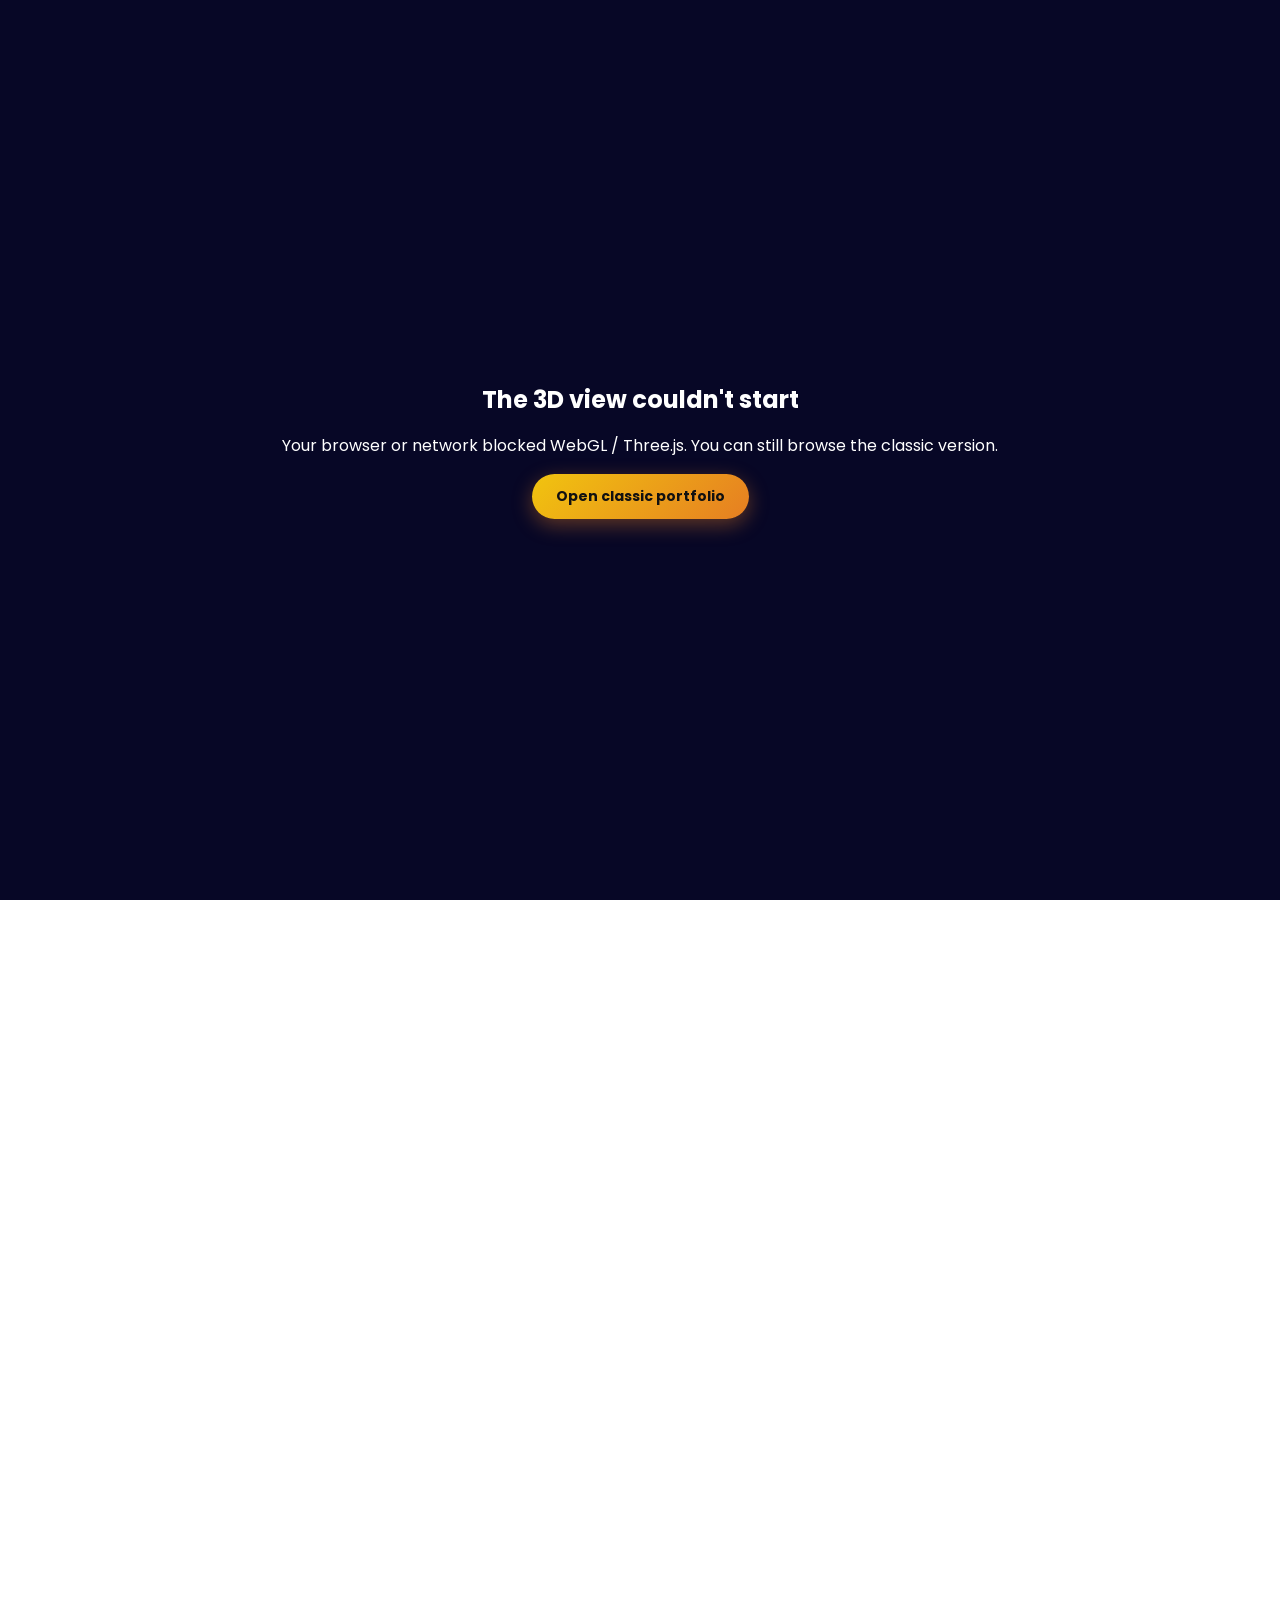
==== commit ec658059: "Rebuild portfolio as an interactive 3D site Replace the multi-page site's home page with a single-pa" ====
--- a/index.html
+++ b/index.html
@@ -1,165 +1,153 @@
-
 <!DOCTYPE html>
 <html lang="en">
 <head>
     <meta charset="UTF-8">
     <meta name="viewport" content="width=device-width, initial-scale=1.0">
-    <title>Portfolio</title>
-    <link rel="stylesheet" href="styles.css">
-    <link rel="stylesheet" href="./styles/services.css">
-    <link rel="stylesheet" href="./styles/project.css">
-    <link rel="stylesheet" href="./styles/responsive.css">
+    <title>Noushad Bhuiyan | 3D Portfolio</title>
+    <meta name="description" content="Interactive 3D portfolio of Noushad Bhuiyan: Unity game developer, Flutter and full stack web developer.">
+    <link rel="preconnect" href="https://fonts.googleapis.com">
+    <link rel="preconnect" href="https://fonts.gstatic.com" crossorigin>
+    <link href="https://fonts.googleapis.com/css2?family=Poppins:wght@400;600;700&display=swap" rel="stylesheet">
+    <script type="importmap">
+    {
+      "imports": {
+        "three": "https://cdn.jsdelivr.net/npm/three@0.160.0/build/three.module.js",
+        "three/addons/": "https://cdn.jsdelivr.net/npm/three@0.160.0/examples/jsm/"
+      }
+    }
+    </script>
+    <link rel="stylesheet" href="styles/world.css">
+    <script src="https://cdn.jsdelivr.net/npm/@emailjs/browser@4/dist/email.min.js"></script>
+    <script>
+        (function () { if (window.emailjs) emailjs.init({ publicKey: "rl_-Q0FjZQGr2XzyV" }); })();
+    </script>
 </head>
 <body>
-    <header>
-        
-        <div class="logo">
-            <div class="profile-container">
-                <img src="./images/default-image.png" alt="Profile Picture" class="profile-picture" id="profilePicture">
-                <!-- <img src="./images/edit-icon.png" alt="Edit Icon" class="edit-icon">
-                <input type="file" id="imageInput" accept="image/*" style="display: none;"> -->
-            </div>
-            <h1>Noushad's Portfolio</h1>
+    <canvas id="world" aria-hidden="true"></canvas>
 
-        </div>
-        <button class="hamburger" id="hamburgerBtn" aria-label="Toggle navigation menu" aria-expanded="false">
-            <span></span>
-            <span></span>
-            <span></span>
-        </button>
-        <nav id="mainNav">
-            <ul class="nav-links">
-                <li><a href="index.html">Home</a></li>
-                <li><a href="./pages/services.html">Services</a></li>
-                <li><a href="./pages/project.html">Projects</a></li>
-                <li><a href="./pages/about.html">Education</a></li>
-                <li><a href="./pages/contact.html">Contact Me</a></li>
-            </ul>
+    <div id="loader"><div class="loader-ring"></div><p>Loading 3D world…</p></div>
+
+    <div id="fallback" role="alert">
+        <h2>The 3D view couldn't start</h2>
+        <p>Your browser or network blocked WebGL / Three.js. You can still browse the classic version.</p>
+        <a class="btn" href="index-classic.html">Open classic portfolio</a>
+    </div>
+
+    <header id="topbar">
+        <button class="logo" data-go="0" aria-label="Go to start">Noushad's Portfolio</button>
+        <nav id="nav" aria-label="Sections">
+            <button data-go="0">Home</button>
+            <button data-go="1">Skills</button>
+            <button data-go="2">Services</button>
+            <button data-go="3">Projects</button>
+            <button data-go="4">Education</button>
+            <button data-go="5">Contact</button>
         </nav>
     </header>
-    <!-- Social media section -->
-    <div class="social-media">
-        <a href="https://www.facebook.com/mdamir.khan.7587370" target="_blank">
-            <img src="images/fb.png" alt="Facebook" class="social-icon">
-        </a>
-        <a href="https://x.com/bhuiyan_noushad?t=mPYMLCZPSE2bzzD5JluKeQ&s=09" target="_blank">
-            <img src="images/twitter.png" alt="Twitter" class="social-icon">
-        </a>
-        <a href="https://www.upwork.com/freelancers/~0193bcc1ac56d08c40" target="_blank">
-            <img src="images/upwork.png" alt="Instagram" class="social-icon">
-        </a>
-        <a href="https://www.linkedin.com/in/md-noushad-a966a8278/" target="_blank">
-            <img src="images/linkedin.png" alt="LinkedIn" class="social-icon">
-        </a>
-        <a href="https://github.com/noushad970" target="_blank">
-            <img src="images/git.png" alt="GitHub" class="social-icon">
-        </a>
-    </div>
-    <!-- Profile picture with skill section -->
-    <main class="main-section">
-        <div class="content-containerMain">
-            <!-- Left Side: Picture -->
-            <div class="left-side">
-                <img src="./images/my-photo.jpg" alt="Profile Picture" class="profile-pictureMain">
+
+    <div id="dots" aria-hidden="true"></div>
+
+    <!-- 0: HOME -->
+    <section class="panel" id="panel-0" aria-label="Home">
+        <div class="hero-copy ui">
+            <h4>Hello! 👋</h4>
+            <h1>I'm <span class="accent">Noushad</span><br><span class="accent2">Bhuiyan</span></h1>
+            <h3>🎮 Frontend &amp; Backend App &amp; Game Developer</h3>
+            <p class="lede">Unity games, Flutter apps and full stack web: built end to end, from UI to cloud.</p>
+            <div class="cta">
+                <button class="btn" data-go="3">View my projects</button>
+                <button class="btn ghost" data-go="5">Contact me</button>
             </div>
-        
-            <!-- Right Side: About Me and Skills -->
-            <div class="right-side">
-                <h4 style="color:white; animation: fadeInUp 0.6s ease-out;">Hello! 👋</h4>
-                <h1 style="color:white; animation: fadeInUp 0.8s ease-out 0.1s backwards;"> I'm <strong style="color:rgb(255, 208, 0)">Noushad</strong></h1>
-                <h1 style="color:rgb(255, 208, 0); animation: fadeInUp 0.8s ease-out 0.2s backwards;"><strong>Bhuiyan</strong></h1>
-                
-                <h3 style="color:white; animation: fadeInUp 0.8s ease-out 0.3s backwards;"><br>🎮 Frontend & Backend App<br>& Game Developer</h3>
-                
-                <h3 style="color:white; animation: fadeInUp 0.8s ease-out 0.4s backwards;"><br>💻 Skills:</h3>
-                <div class="skills-container">
-                   
-                <ul class="skills-list">
-                    <li data-gif="./images/coding.gif">
-                        <img src="./images/c++.gif" alt="CPP Logo" class="skill-logo">
-                        C++
-                    </li>
-                    <li data-gif="./images/API.gif">
-                        <img src="./images/csLogo.gif" alt="CS Logo" class="skill-logo">
-                        C#
-                    </li>
-                    <li data-gif="./images/Fullstack.gif">
-                        <img src="./images/jslogo.webp" alt="JavaScript Logo" class="skill-logo">
-                        JavaScript
-                    </li>
-                    <li data-gif="./images/nodejs anim.gif">
-                        <img src="./images/nodejs.png" alt="nodejs Logo" class="skill-logo">
-                        Node JS
-                    </li>
-                    <li data-gif="./images/game.gif">
-                        <img src="./images/unity.gif" alt="Unity Logo" class="skill-logo">
-                        Unity
-                    </li>
-                    <li data-gif="./images/Java-animation.gif">
-                        <img src="./images/java-logo.gif" alt="JAVA Logo" class="skill-logo">
-                        Java
-                    </li>
-                    
-                    
-                </ul>
+            <div class="socials">
+                <a href="https://www.facebook.com/mdamir.khan.7587370" target="_blank" rel="noopener"><img src="images/fb.png" alt="Facebook"></a>
+                <a href="https://x.com/bhuiyan_noushad?t=mPYMLCZPSE2bzzD5JluKeQ&s=09" target="_blank" rel="noopener"><img src="images/twitter.png" alt="Twitter / X"></a>
+                <a href="https://www.upwork.com/freelancers/~0193bcc1ac56d08c40" target="_blank" rel="noopener"><img src="images/upwork.png" alt="Upwork"></a>
+                <a href="https://www.linkedin.com/in/md-noushad-a966a8278/" target="_blank" rel="noopener"><img src="images/linkedin.png" alt="LinkedIn"></a>
+                <a href="https://github.com/noushad970" target="_blank" rel="noopener"><img src="images/git.png" alt="GitHub"></a>
             </div>
-                <!-- Popup GIF Container -->
-                <div class="popup-container" id="popupContainer">
-                    <img src="" alt="Skill Animation" id="popupImage" />
+        </div>
+        <div class="scroll-hint">Scroll to explore <span class="mouse"><i></i></span></div>
+    </section>
+
+    <!-- 1: SKILLS -->
+    <section class="panel" id="panel-1" aria-label="Skills">
+        <div class="panel-head"><h2>💻 Skills</h2><p>Hover or tap a badge to see it in action</p></div>
+        <ul class="sr-only"><li>C++</li><li>C#</li><li>JavaScript</li><li>Node JS</li><li>Unity</li><li>Java</li></ul>
+    </section>
+
+    <!-- 2: SERVICES -->
+    <section class="panel" id="panel-2" aria-label="Services">
+        <div class="panel-head"><h2>🚀 My Services</h2><p>Move your mouse over the cards</p></div>
+        <div class="sr-only">
+            <h3>Unity Game Development</h3><p>Front-end design, back-end game mechanics, ads integration, cloud save, authentication, in-app purchases, multiplayer mode.</p>
+            <h3>Flutter App Development</h3><p>Front-end design, Firebase and MongoDB back-end, ads, cloud save, authentication, in-app purchases, API integration, JSON, Dart, Python.</p>
+            <h3>ML/DL Model Development</h3><p>In-app integration, AI app development, agent development, Python and Jupyter Notebooks.</p>
+            <h3>Full Stack Web Development</h3><p>CSS, HTML and JavaScript, database connection, Node.js, front-end and back-end integration.</p>
+        </div>
+    </section>
+
+    <!-- 3: PROJECTS -->
+    <section class="panel" id="panel-3" aria-label="Projects">
+        <div class="panel-head"><h2>🎮 Projects</h2><p>Drag to spin the ring · click a card to open it</p></div>
+        <div class="proj-controls ui">
+            <button class="round" id="prevProj" aria-label="Previous project">‹</button>
+            <div class="proj-meta"><strong id="projTitle">…</strong><span id="projCount"></span></div>
+            <button class="round" id="nextProj" aria-label="Next project">›</button>
+        </div>
+    </section>
+
+    <!-- 4: EDUCATION -->
+    <section class="panel" id="panel-4" aria-label="Education">
+        <div class="panel-head"><h2>📚 My Educational Journey</h2><p>Click a frame to visit the institution</p></div>
+        <div class="sr-only">
+            <p>Chaitanya M.L. High School: SSC GPA 5 out of 5, graduated 2019.</p>
+            <p>Dr. Mahbubur Rahman Mollah College: HSC GPA 5 out of 5, graduated 2021.</p>
+            <p>Patuakhali Science and Technology University: enrolled 2023, current CGPA 3.20 out of 4.</p>
+        </div>
+    </section>
+
+    <!-- 5: CONTACT -->
+    <section class="panel" id="panel-5" aria-label="Contact">
+        <div class="contact-card ui">
+            <h2>💬 Get In Touch</h2>
+            <p class="sub">Feel free to reach out! I'll get back to you as soon as possible.</p>
+            <form id="contactForm">
+                <input type="text" name="name" placeholder="Your Name" id="nameInput" required>
+                <input type="email" name="email" placeholder="Your Email" id="emailInput" required>
+                <textarea name="message" placeholder="Your Message" id="messageInput" rows="4" required></textarea>
+                <button type="button" id="sendButton" class="btn">Send Message 📨</button>
+            </form>
+            <button id="composeMailButton" class="btn ghost">📧 Compose Mail</button>
+            <div class="hire">
+                <p>💼 Hire me on freelance platforms</p>
+                <div class="cta">
+                    <a class="btn small" target="_blank" rel="noopener" href="https://www.peopleperhour.com/freelancer/technology-programming/md_noushad-bhuiyan-game-and-app-developer-zzvnzvnj">PeoplePerHour</a>
+                    <a class="btn small" target="_blank" rel="noopener" href="https://www.upwork.com/freelancers/~0193bcc1ac56d08c40">Upwork</a>
                 </div>
             </div>
         </div>
-        
-    <script src="./scripts/services.js"></script>
-        <br>
-        <h1 style="color: white; text-align: center; animation: fadeInUp 0.8s ease-out;">🚀 My Services:</h1>
-        <section class="service-section">
-            <div class="content">
-                <h2 class="service-header">🎮 Unity Game Development</h2>
-                <p>I provide complete Unity game development services including:</p>
-                <ul>
-                    <li>Front-end design</li>
-                    <li>Back-end game mechanics</li>
-                    <li>Ads integration</li>
-                    <li>Cloud save</li>
-                    <li>Authentication</li>
-                    <li>In-app purchases (IAP)</li>
-                    <li>Multiplayer mode</li>
-                </ul>
+    </section>
+
+    <!-- Skill popup -->
+    <div id="skillPopup" aria-hidden="true"><img alt=""><span></span></div>
+
+    <!-- Project modal -->
+    <div id="projectModal" class="modal" role="dialog" aria-modal="true" aria-labelledby="modalTitle" hidden>
+        <div class="modal-box">
+            <button class="modal-close" id="modalClose" aria-label="Close">×</button>
+            <div class="video"><iframe id="modalVideo" title="Project video" allowfullscreen loading="lazy"></iframe></div>
+            <div class="modal-body">
+                <h2 id="modalTitle"></h2>
+                <p class="role" id="modalRole"></p>
+                <div id="modalDesc"></div>
+                <div id="modalLinks" class="cta"></div>
             </div>
-        </section>
+        </div>
+    </div>
 
-        <section class="service-section">
-            <div class="content">
-                <h2 class="service-header">💻 Full Stack Web Development</h2>
-                <p>I offer full-stack web development services including:</p>
-                <ul>
-                    <li>CSS, HTML, and JavaScript</li>
-                    <li>Database connection</li>
-                    <li>Node.js</li>
-                    <li>Front-end and back-end integration</li>
-                </ul>
-            </div>
-        </section>
+    <div id="scroll-space"></div>
 
-        <!-- Fiverr and Upwork Section -->
-        <section class="profile-section">
-            <h2 style="color:rgb(0, 0, 0)">💼 Hire Me on Freelance Platforms</h2>
-            <p style="color:rgb(0, 0, 0)">Check out my PeoplePerHour and Upwork profiles to hire me for your projects:</p>
-            <div class="profile-links">
-                <a href="https://www.peopleperhour.com/freelancer/technology-programming/md_noushad-bhuiyan-game-and-app-developer-zzvnzvnj" target="_blank" class="profile-link fiverr">PeoplePerHour Profile</a>
-                <a href="https://www.upwork.com/freelancers/~0193bcc1ac56d08c40" target="_blank" class="profile-link upwork">Upwork Profile</a>
-            </div>
-            
-        </section>
-        
-        
-    </main>
-    
-    <canvas id="backgroundCanvas"></canvas>
-    <script src="script.js">
-        
-    </script>
-   
+    <script src="scripts/contact.js"></script>
+    <script type="module" src="scripts/world.js"></script>
 </body>
 </html>
--- a/styles/world.css
+++ b/styles/world.css
@@ -0,0 +1,243 @@
+/* ===== 3D portfolio world ===== */
+:root {
+    --orange: #e67e22;
+    --gold: #f1c40f;
+    --blue: #3498db;
+    --purple: #9b59b6;
+    --bg: #070726;
+    --glass: rgba(14, 14, 44, 0.62);
+    --line: rgba(241, 196, 15, 0.28);
+}
+* { margin: 0; padding: 0; box-sizing: border-box; }
+html { scroll-behavior: auto; }
+body {
+    font-family: 'Poppins', 'Segoe UI', system-ui, sans-serif;
+    background: radial-gradient(ellipse at 50% 30%, #1a1a3a 0%, #070726 70%) fixed;
+    color: #fff;
+    overflow-x: hidden;
+}
+.sr-only {
+    position: absolute; width: 1px; height: 1px; overflow: hidden;
+    clip: rect(0 0 0 0); white-space: nowrap;
+}
+#world {
+    position: fixed; inset: 0; width: 100%; height: 100%;
+    z-index: 0; display: block; touch-action: pan-y;
+}
+#scroll-space { height: 760vh; pointer-events: none; }
+
+/* ----- loader / fallback ----- */
+#loader {
+    position: fixed; inset: 0; z-index: 100; background: var(--bg);
+    display: flex; flex-direction: column; gap: 18px; align-items: center; justify-content: center;
+    transition: opacity .7s ease, visibility .7s;
+}
+#loader.done { opacity: 0; visibility: hidden; }
+.loader-ring {
+    width: 64px; height: 64px; border-radius: 50%;
+    border: 4px solid rgba(241, 196, 15, .2); border-top-color: var(--gold);
+    animation: spin 1s linear infinite;
+}
+@keyframes spin { to { transform: rotate(360deg); } }
+#fallback {
+    display: none; position: fixed; inset: 0; z-index: 99; background: var(--bg);
+    flex-direction: column; gap: 16px; align-items: center; justify-content: center; text-align: center; padding: 24px;
+}
+body.no-3d #fallback { display: flex; }
+body.no-3d #loader { display: none; }
+
+/* ----- header ----- */
+#topbar {
+    position: fixed; top: 0; left: 0; right: 0; z-index: 30;
+    display: flex; align-items: center; justify-content: space-between; gap: 16px;
+    padding: 14px clamp(14px, 4vw, 48px);
+    background: linear-gradient(180deg, rgba(7, 7, 38, .85), rgba(7, 7, 38, 0));
+}
+.logo {
+    background: none; border: 0; cursor: pointer; font: 700 clamp(15px, 2.2vw, 24px) 'Poppins', sans-serif;
+    text-transform: uppercase; letter-spacing: 2px;
+    background: linear-gradient(90deg, var(--orange), var(--gold), var(--orange)); background-size: 300% 100%;
+    -webkit-background-clip: text; background-clip: text; -webkit-text-fill-color: transparent;
+    animation: gradientText 4s infinite;
+}
+@keyframes gradientText { 0%,100% { background-position: 0% 50%; } 50% { background-position: 100% 50%; } }
+#nav { display: flex; gap: 6px; }
+#nav button {
+    background: transparent; color: #fff; border: 1px solid transparent; cursor: pointer;
+    font: 600 14px 'Poppins', sans-serif; padding: 8px 14px; border-radius: 999px;
+    transition: all .25s ease;
+}
+#nav button:hover { border-color: var(--line); background: rgba(255, 255, 255, .06); }
+#nav button[aria-current="true"] {
+    background: linear-gradient(135deg, var(--gold), var(--orange)); color: #111;
+}
+#dots {
+    position: fixed; right: 18px; top: 50%; transform: translateY(-50%); z-index: 30;
+    display: flex; flex-direction: column; gap: 12px;
+}
+#dots i {
+    width: 10px; height: 10px; border-radius: 50%; background: rgba(255, 255, 255, .25);
+    transition: all .3s; display: block;
+}
+#dots i.on { background: var(--gold); box-shadow: 0 0 12px var(--gold); transform: scale(1.5); }
+
+/* ----- panels (HTML overlay) ----- */
+.panel {
+    position: fixed; inset: 0; z-index: 10; pointer-events: none;
+    padding: 90px clamp(16px, 6vw, 90px) 36px;
+    display: flex; align-items: center;
+    opacity: 0; visibility: hidden; transform: translateY(24px);
+    transition: opacity .6s ease, transform .6s ease, visibility .6s;
+}
+.panel.active { opacity: 1; visibility: visible; transform: none; }
+.panel.active .ui, .panel.active .ui * { pointer-events: auto; }
+
+.panel-head { position: absolute; top: 84px; left: 0; right: 0; text-align: center; padding: 0 16px; }
+.panel-head h2 {
+    font-size: clamp(26px, 4vw, 44px);
+    background: linear-gradient(135deg, var(--orange), var(--gold));
+    -webkit-background-clip: text; background-clip: text; -webkit-text-fill-color: transparent;
+    text-shadow: 0 0 30px rgba(230, 126, 34, .35);
+}
+.panel-head p { color: rgba(255, 255, 255, .7); font-size: 14px; margin-top: 4px; }
+
+/* hero */
+.hero-copy {
+    margin-left: auto; width: min(560px, 46vw);
+    background: var(--glass); backdrop-filter: blur(10px); -webkit-backdrop-filter: blur(10px);
+    border: 1px solid var(--line); border-radius: 20px; padding: 32px 34px;
+    box-shadow: 0 10px 50px rgba(230, 126, 34, .18);
+}
+.hero-copy h4 { font-weight: 600; opacity: .9; }
+.hero-copy h1 { font-size: clamp(34px, 5vw, 58px); line-height: 1.1; margin: 6px 0 10px; }
+.hero-copy h3 { font-size: clamp(15px, 1.8vw, 20px); font-weight: 600; }
+.accent { color: var(--gold); }
+.accent2 { color: var(--orange); }
+.lede { margin: 12px 0 18px; color: rgba(255, 255, 255, .78); font-size: 15px; }
+.cta { display: flex; flex-wrap: wrap; gap: 10px; }
+.socials { display: flex; gap: 12px; margin-top: 20px; }
+.socials img {
+    width: 38px; height: 38px; border-radius: 50%; object-fit: cover; background: #fff;
+    transition: transform .3s cubic-bezier(.175, .885, .32, 1.6), box-shadow .3s;
+}
+.socials a:hover img { transform: translateY(-6px) rotate(8deg) scale(1.15); box-shadow: 0 8px 20px rgba(241, 196, 15, .5); }
+
+.btn {
+    display: inline-block; text-decoration: none; cursor: pointer;
+    background: linear-gradient(135deg, var(--gold), var(--orange)); color: #111;
+    border: 0; border-radius: 999px; padding: 12px 24px; font: 700 14px 'Poppins', sans-serif;
+    box-shadow: 0 6px 20px rgba(230, 126, 34, .4); transition: transform .25s, box-shadow .25s;
+}
+.btn:hover { transform: translateY(-3px) scale(1.04); box-shadow: 0 10px 28px rgba(230, 126, 34, .6); }
+.btn.ghost { background: transparent; color: #fff; border: 2px solid var(--gold); box-shadow: none; }
+.btn.ghost:hover { background: rgba(241, 196, 15, .12); }
+.btn.small { padding: 8px 16px; font-size: 13px; }
+.btn:disabled { opacity: .6; cursor: wait; }
+
+.scroll-hint {
+    position: absolute; bottom: 24px; left: 50%; transform: translateX(-50%);
+    display: flex; gap: 10px; align-items: center; font-size: 13px; color: rgba(255, 255, 255, .7);
+    animation: bob 2s ease-in-out infinite;
+}
+.mouse { width: 20px; height: 32px; border: 2px solid rgba(255, 255, 255, .6); border-radius: 12px; position: relative; }
+.mouse i { position: absolute; left: 50%; top: 6px; width: 3px; height: 7px; margin-left: -1.5px; background: var(--gold); border-radius: 2px; animation: wheel 1.6s infinite; }
+@keyframes wheel { 0% { opacity: 1; transform: translateY(0); } 100% { opacity: 0; transform: translateY(10px); } }
+@keyframes bob { 0%,100% { transform: translate(-50%, 0); } 50% { transform: translate(-50%, 6px); } }
+
+/* projects controls */
+.proj-controls {
+    position: absolute; bottom: 26px; left: 50%; transform: translateX(-50%);
+    display: flex; align-items: center; gap: 18px;
+    background: var(--glass); backdrop-filter: blur(10px); -webkit-backdrop-filter: blur(10px);
+    border: 1px solid var(--line); border-radius: 999px; padding: 8px 14px; max-width: 94vw;
+}
+.proj-meta { display: flex; flex-direction: column; text-align: center; min-width: 200px; max-width: 46vw; }
+.proj-meta strong { font-size: 14px; white-space: nowrap; overflow: hidden; text-overflow: ellipsis; }
+.proj-meta span { font-size: 12px; color: var(--gold); }
+.round {
+    width: 42px; height: 42px; border-radius: 50%; border: 0; cursor: pointer; flex: none;
+    background: linear-gradient(135deg, var(--gold), var(--orange)); color: #111; font: 700 26px/1 'Poppins', sans-serif;
+    transition: transform .2s;
+}
+.round:hover { transform: scale(1.12); }
+
+/* contact */
+.contact-card {
+    margin-left: auto; width: min(470px, 92vw); max-height: calc(100vh - 130px); overflow-y: auto;
+    background: var(--glass); backdrop-filter: blur(12px); -webkit-backdrop-filter: blur(12px);
+    border: 1px solid var(--line); border-radius: 20px; padding: 28px;
+    box-shadow: 0 10px 50px rgba(52, 152, 219, .18);
+}
+.contact-card h2 { font-size: 28px; color: var(--gold); }
+.contact-card .sub { color: rgba(255, 255, 255, .72); margin: 4px 0 16px; font-size: 14px; }
+#contactForm { display: flex; flex-direction: column; gap: 12px; margin-bottom: 12px; }
+#contactForm input, #contactForm textarea {
+    width: 100%; padding: 12px 14px; border-radius: 12px; font: 400 14px 'Poppins', sans-serif;
+    background: rgba(255, 255, 255, .08); color: #fff; border: 1px solid rgba(255, 255, 255, .18); outline: none;
+    transition: border-color .25s, box-shadow .25s; resize: vertical;
+}
+#contactForm input::placeholder, #contactForm textarea::placeholder { color: rgba(255, 255, 255, .5); }
+#contactForm input:focus, #contactForm textarea:focus { border-color: var(--gold); box-shadow: 0 0 0 3px rgba(241, 196, 15, .2); }
+.hire { margin-top: 20px; padding-top: 16px; border-top: 1px solid rgba(255, 255, 255, .12); }
+.hire p { font-size: 14px; margin-bottom: 10px; color: rgba(255, 255, 255, .8); }
+
+/* skill popup */
+#skillPopup {
+    position: fixed; right: clamp(16px, 5vw, 70px); bottom: clamp(16px, 8vh, 90px); z-index: 25;
+    width: min(300px, 70vw); padding: 12px; text-align: center; pointer-events: none;
+    background: var(--glass); border: 1px solid var(--line); border-radius: 16px;
+    backdrop-filter: blur(10px); -webkit-backdrop-filter: blur(10px);
+    opacity: 0; transform: translateY(14px) scale(.96); transition: opacity .25s, transform .25s;
+}
+#skillPopup.show { opacity: 1; transform: none; }
+#skillPopup img { width: 100%; border-radius: 10px; display: block; }
+#skillPopup span { display: block; margin-top: 8px; font-weight: 700; color: var(--gold); }
+
+/* project modal */
+.modal {
+    position: fixed; inset: 0; z-index: 60; display: flex; align-items: center; justify-content: center;
+    background: rgba(3, 3, 20, .8); backdrop-filter: blur(6px); -webkit-backdrop-filter: blur(6px); padding: 16px;
+    animation: fade .25s ease;
+}
+.modal[hidden] { display: none; }
+@keyframes fade { from { opacity: 0; } }
+.modal-box {
+    position: relative; width: min(860px, 100%); max-height: 92vh; overflow-y: auto;
+    background: linear-gradient(160deg, #15153f, #0b0b2c); border: 1px solid var(--line); border-radius: 20px;
+    box-shadow: 0 20px 80px rgba(0, 0, 0, .6); animation: pop .35s cubic-bezier(.175, .885, .32, 1.2);
+}
+@keyframes pop { from { transform: scale(.88) translateY(30px); opacity: 0; } }
+.modal-close {
+    position: absolute; top: 10px; right: 12px; z-index: 2; width: 38px; height: 38px; border-radius: 50%;
+    border: 0; cursor: pointer; font-size: 26px; line-height: 1; background: rgba(0, 0, 0, .55); color: #fff;
+}
+.modal-close:hover { background: var(--orange); }
+.video { aspect-ratio: 16 / 9; background: #000; border-radius: 20px 20px 0 0; overflow: hidden; }
+.video iframe { width: 100%; height: 100%; border: 0; display: block; }
+.modal-body { padding: 22px 26px 28px; }
+.modal-body h2 { font-size: clamp(20px, 3vw, 28px); color: var(--gold); }
+.modal-body .role { margin: 4px 0 12px; color: var(--orange); font-weight: 600; }
+.modal-body p, .modal-body li { color: rgba(255, 255, 255, .85); line-height: 1.7; font-size: 15px; margin-bottom: 8px; }
+.modal-body ul { margin: 6px 0 10px 22px; }
+.modal-body .note { font-size: 13px; opacity: .7; font-style: italic; }
+#modalLinks { margin-top: 14px; }
+
+/* ----- responsive ----- */
+@media (max-width: 900px) {
+    #nav { gap: 2px; overflow-x: auto; max-width: 70vw; scrollbar-width: none; }
+    #nav button { padding: 6px 10px; font-size: 12px; white-space: nowrap; }
+    .hero-copy { width: 100%; padding: 20px 22px; }
+    .panel-0, #panel-0 { align-items: flex-end; padding-bottom: 70px; }
+    .hero-copy .lede { display: none; }
+    .contact-card { margin: 0 auto; max-height: calc(100vh - 110px); }
+    #panel-5 { align-items: flex-end; }
+}
+@media (max-width: 560px) {
+    .logo { display: none; }
+    #nav { max-width: 100%; }
+    #dots { display: none; }
+    .proj-meta { min-width: 120px; }
+}
+@media (prefers-reduced-motion: reduce) {
+    * { animation-duration: .001s !important; transition-duration: .001s !important; }
+}
